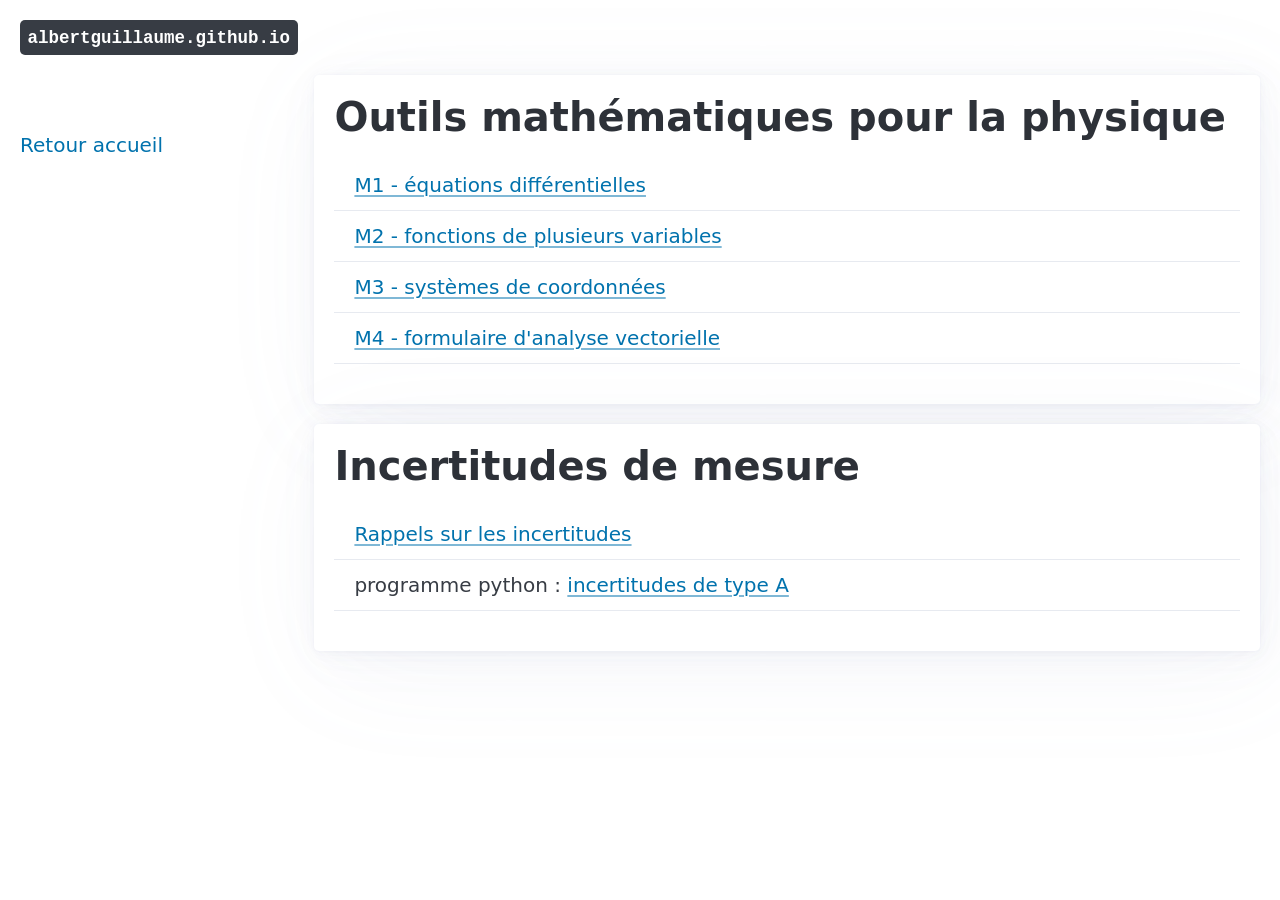
==== caisse.html @ b5825afc "grosse update" ====
<!DOCTYPE html>
<html lang="fr">

<head>

    <meta charset="utf-8" />
    <meta name="viewport" content="width=device-width, initial-scale=1" />
    <meta name="color-scheme" content="light dark" />
    <title>Outils divers</title>

    <meta name="description" content="Outils mathématiques" />

    <!-- Pico.css -->
    <link rel="stylesheet" href="pico/pico.css" />

</head>

<!-- ==================== BODY ====================-->
<body>

<!-- ==================== HEADER ====================-->
<header class = "container-fluid stickyheader">

<kbd>
<a class="lienRetourAccueil" href = "index.html">albertguillaume.github.io</a>
</kbd>

</header>
<!-- ==================== fin HEADER ====================-->


<!-- ==================== NAV ====================-->
<div class="container-fluid sidenav">

<aside>
  <nav>

  <ul>
  <li><a href = "index.html">Retour accueil</a></li>
  </ul>

  </nav>
</aside>
</div>

<!-- ==================== MAIN CONTENT ================-->
<div class="container-fluid main">

<!-- ---------------- -->
<article>
<h1>Outils mathématiques pour la physique</h1>

<table>
  <colgroup>
    <col span="1" style="width: 100%;">
  </colgroup>
  <tbody>

    <tr><td><a href="maths/M1_equations_differentielles.pdf">M1 - équations différentielles</a></td></tr>
    <tr><td><a href="maths/M2_fonction_de_plusieurs_variables.pdf">M2 - fonctions de plusieurs variables</a></td></tr>
    <tr><td><a href="maths/M3_systemes_de_coordonnees.pdf">M3 - systèmes de coordonnées</a></td></tr>
    <tr><td><a href="maths/M4_formulaire_analyse_vectorielle.pdf">M4 - formulaire d'analyse vectorielle</a></td></tr>

  </tbody>
</table>

</article>

<!-- ---------------- -->
<article>
<h1>Incertitudes de mesure</h1>

<table>
  <colgroup>
    <col span="1" style="width: 100%;">
  </colgroup>
  <tbody>

    <tr><td>
      <a href="incertitudes/CoursIncertitudes.pdf">Rappels sur les incertitudes</a>
    </td></tr>

    <tr><td> programme python :
      <a href="incertitudes/incertitudeTypeA.py">incertitudes de type A</a>
    </td></tr>

  </tbody>
</table>

</article>


</div>

<!-- ==================== fin BODY ====================-->
</body>

</html>
---- pico/pico.css ----
@charset "UTF-8";
/*!
 * Pico CSS ✨ v2.0.6 (https://picocss.com)
 * Copyright 2019-2024 - Licensed under MIT
 */



/**
 * Styles
 */
:root {
  --pico-font-family-emoji: "Apple Color Emoji", "Segoe UI Emoji", "Segoe UI Symbol", "Noto Color Emoji";
  --pico-font-family-sans-serif: system-ui, "Segoe UI", Roboto, Oxygen, Ubuntu, Cantarell, Helvetica, Arial, "Helvetica Neue", sans-serif, var(--pico-font-family-emoji);
  --pico-font-family-monospace: ui-monospace, SFMono-Regular, "SF Mono", Menlo, Consolas, "Liberation Mono", monospace, var(--pico-font-family-emoji);
  --pico-font-family: var(--pico-font-family-sans-serif);
  --pico-line-height: 1.5;
  --pico-font-weight: 400;
  --pico-font-size: 100%;
  --pico-text-underline-offset: 0.1rem;
  --pico-border-radius: 0.25rem;
  --pico-border-width: 0.0625rem;
  --pico-outline-width: 0.125rem;
  --pico-transition: 0.2s ease-in-out;
  --pico-spacing: 1rem;
  --pico-typography-spacing-vertical: 1rem;
  --pico-block-spacing-vertical: var(--pico-spacing);
  --pico-block-spacing-horizontal: var(--pico-spacing);
  --pico-grid-column-gap: var(--pico-spacing);
  --pico-grid-row-gap: var(--pico-spacing);
  --pico-form-element-spacing-vertical: 0.75rem;
  --pico-form-element-spacing-horizontal: 1rem;
  --pico-group-box-shadow: 0 0 0 rgba(0, 0, 0, 0);
  --pico-group-box-shadow-focus-with-button: 0 0 0 var(--pico-outline-width) var(--pico-primary-focus);
  --pico-group-box-shadow-focus-with-input: 0 0 0 0.0625rem var(--pico-form-element-border-color);
  --pico-modal-overlay-backdrop-filter: blur(0.375rem);
  --pico-nav-element-spacing-vertical: 1rem;
  --pico-nav-element-spacing-horizontal: 0.5rem;
  --pico-nav-link-spacing-vertical: 0.5rem;
  --pico-nav-link-spacing-horizontal: 0.5rem;
  --pico-nav-breadcrumb-divider: ">";
  --pico-icon-checkbox: url("data:image/svg+xml,%3Csvg xmlns='http://www.w3.org/2000/svg' width='24' height='24' viewBox='0 0 24 24' fill='none' stroke='rgb(255, 255, 255)' stroke-width='4' stroke-linecap='round' stroke-linejoin='round'%3E%3Cpolyline points='20 6 9 17 4 12'%3E%3C/polyline%3E%3C/svg%3E");
  --pico-icon-minus: url("data:image/svg+xml,%3Csvg xmlns='http://www.w3.org/2000/svg' width='24' height='24' viewBox='0 0 24 24' fill='none' stroke='rgb(255, 255, 255)' stroke-width='4' stroke-linecap='round' stroke-linejoin='round'%3E%3Cline x1='5' y1='12' x2='19' y2='12'%3E%3C/line%3E%3C/svg%3E");
  --pico-icon-chevron: url("data:image/svg+xml,%3Csvg xmlns='http://www.w3.org/2000/svg' width='24' height='24' viewBox='0 0 24 24' fill='none' stroke='rgb(136, 145, 164)' stroke-width='2' stroke-linecap='round' stroke-linejoin='round'%3E%3Cpolyline points='6 9 12 15 18 9'%3E%3C/polyline%3E%3C/svg%3E");
  --pico-icon-date: url("data:image/svg+xml,%3Csvg xmlns='http://www.w3.org/2000/svg' width='24' height='24' viewBox='0 0 24 24' fill='none' stroke='rgb(136, 145, 164)' stroke-width='2' stroke-linecap='round' stroke-linejoin='round'%3E%3Crect x='3' y='4' width='18' height='18' rx='2' ry='2'%3E%3C/rect%3E%3Cline x1='16' y1='2' x2='16' y2='6'%3E%3C/line%3E%3Cline x1='8' y1='2' x2='8' y2='6'%3E%3C/line%3E%3Cline x1='3' y1='10' x2='21' y2='10'%3E%3C/line%3E%3C/svg%3E");
  --pico-icon-time: url("data:image/svg+xml,%3Csvg xmlns='http://www.w3.org/2000/svg' width='24' height='24' viewBox='0 0 24 24' fill='none' stroke='rgb(136, 145, 164)' stroke-width='2' stroke-linecap='round' stroke-linejoin='round'%3E%3Ccircle cx='12' cy='12' r='10'%3E%3C/circle%3E%3Cpolyline points='12 6 12 12 16 14'%3E%3C/polyline%3E%3C/svg%3E");
  --pico-icon-search: url("data:image/svg+xml,%3Csvg xmlns='http://www.w3.org/2000/svg' width='24' height='24' viewBox='0 0 24 24' fill='none' stroke='rgb(136, 145, 164)' stroke-width='1.5' stroke-linecap='round' stroke-linejoin='round'%3E%3Ccircle cx='11' cy='11' r='8'%3E%3C/circle%3E%3Cline x1='21' y1='21' x2='16.65' y2='16.65'%3E%3C/line%3E%3C/svg%3E");
  --pico-icon-close: url("data:image/svg+xml,%3Csvg xmlns='http://www.w3.org/2000/svg' width='24' height='24' viewBox='0 0 24 24' fill='none' stroke='rgb(136, 145, 164)' stroke-width='3' stroke-linecap='round' stroke-linejoin='round'%3E%3Cline x1='18' y1='6' x2='6' y2='18'%3E%3C/line%3E%3Cline x1='6' y1='6' x2='18' y2='18'%3E%3C/line%3E%3C/svg%3E");
  --pico-icon-loading: url("data:image/svg+xml,%3Csvg fill='none' height='24' width='24' viewBox='0 0 24 24' xmlns='http://www.w3.org/2000/svg' %3E%3Cstyle%3E g %7B animation: rotate 2s linear infinite; transform-origin: center center; %7D circle %7B stroke-dasharray: 75,100; stroke-dashoffset: -5; animation: dash 1.5s ease-in-out infinite; stroke-linecap: round; %7D @keyframes rotate %7B 0%25 %7B transform: rotate(0deg); %7D 100%25 %7B transform: rotate(360deg); %7D %7D @keyframes dash %7B 0%25 %7B stroke-dasharray: 1,100; stroke-dashoffset: 0; %7D 50%25 %7B stroke-dasharray: 44.5,100; stroke-dashoffset: -17.5; %7D 100%25 %7B stroke-dasharray: 44.5,100; stroke-dashoffset: -62; %7D %7D %3C/style%3E%3Cg%3E%3Ccircle cx='12' cy='12' r='10' fill='none' stroke='rgb(136, 145, 164)' stroke-width='4' /%3E%3C/g%3E%3C/svg%3E");
}
@media (min-width: 576px) {
  :root {
    --pico-font-size: 106.25%;
  }
}
@media (min-width: 768px) {
  :root {
    --pico-font-size: 112.5%;
  }
}
@media (min-width: 1024px) {
  :root {
    --pico-font-size: 118.75%;
  }
}
@media (min-width: 1280px) {
  :root {
    --pico-font-size: 125%;
  }
}
@media (min-width: 1536px) {
  :root {
    --pico-font-size: 131.25%;
  }
}

a {
  --pico-text-decoration: underline;
}
a.secondary, a.contrast {
  --pico-text-decoration: underline;
}

small {
  --pico-font-size: 0.875em;
}

h1,
h2,
h3,
h4,
h5,
h6 {
  --pico-font-weight: 700;
}

h1 {
  --pico-font-size: 2rem;
  --pico-line-height: 1.125;
  --pico-typography-spacing-top: 3rem;
}

h2 {
  --pico-font-size: 1.75rem;
  --pico-line-height: 1.15;
  --pico-typography-spacing-top: 2.625rem;
}

h3 {
  --pico-font-size: 1.5rem;
  --pico-line-height: 1.175;
  --pico-typography-spacing-top: 2.25rem;
}

h4 {
  --pico-font-size: 1.25rem;
  --pico-line-height: 1.2;
  --pico-typography-spacing-top: 1.874rem;
}

h5 {
  --pico-font-size: 1.125rem;
  --pico-line-height: 1.225;
  --pico-typography-spacing-top: 1.6875rem;
}

h6 {
  --pico-font-size: 1rem;
  --pico-line-height: 1.25;
  --pico-typography-spacing-top: 1.5rem;
}

thead th,
thead td,
tfoot th,
tfoot td {
  --pico-font-weight: 600;
  --pico-border-width: 0.1875rem;
}

pre,
code,
kbd,
samp {
  --pico-font-family: var(--pico-font-family-monospace);
}

kbd {
  --pico-font-weight: bolder;
}

input:not([type=submit],
[type=button],
[type=reset],
[type=checkbox],
[type=radio],
[type=file]),
:where(select, textarea) {
  --pico-outline-width: 0.0625rem;
}

[type=search] {
  --pico-border-radius: 5rem;
}

[type=checkbox],
[type=radio] {
  --pico-border-width: 0.125rem;
}

[type=checkbox][role=switch] {
  --pico-border-width: 0.1875rem;
}

details.dropdown summary:not([role=button]) {
  --pico-outline-width: 0.0625rem;
}

nav details.dropdown summary:focus-visible {
  --pico-outline-width: 0.125rem;
}

[role=search] {
  --pico-border-radius: 5rem;
}

[role=search]:has(button.secondary:focus,
[type=submit].secondary:focus,
[type=button].secondary:focus,
[role=button].secondary:focus),
[role=group]:has(button.secondary:focus,
[type=submit].secondary:focus,
[type=button].secondary:focus,
[role=button].secondary:focus) {
  --pico-group-box-shadow-focus-with-button: 0 0 0 var(--pico-outline-width) var(--pico-secondary-focus);
}
[role=search]:has(button.contrast:focus,
[type=submit].contrast:focus,
[type=button].contrast:focus,
[role=button].contrast:focus),
[role=group]:has(button.contrast:focus,
[type=submit].contrast:focus,
[type=button].contrast:focus,
[role=button].contrast:focus) {
  --pico-group-box-shadow-focus-with-button: 0 0 0 var(--pico-outline-width) var(--pico-contrast-focus);
}
[role=search] button,
[role=search] [type=submit],
[role=search] [type=button],
[role=search] [role=button],
[role=group] button,
[role=group] [type=submit],
[role=group] [type=button],
[role=group] [role=button] {
  --pico-form-element-spacing-horizontal: 2rem;
}

details summary[role=button]:not(.outline)::after {
  filter: brightness(0) invert(1);
}

[aria-busy=true]:not(input, select, textarea):is(button, [type=submit], [type=button], [type=reset], [role=button]):not(.outline)::before {
  filter: brightness(0) invert(1);
}

/**
 * Color schemes
 */
[data-theme=light],
:root:not([data-theme=dark]) {
  --pico-background-color: #fff;
  --pico-color: #373c44;
  --pico-text-selection-color: rgba(2, 154, 232, 0.25);
  --pico-muted-color: #646b79;
  --pico-muted-border-color: #e7eaf0;
  --pico-primary: #0172ad;
  --pico-primary-background: #0172ad;
  --pico-primary-border: var(--pico-primary-background);
  --pico-primary-underline: rgba(1, 114, 173, 0.5);
  --pico-primary-hover: #015887;
  --pico-primary-hover-background: #02659a;
  --pico-primary-hover-border: var(--pico-primary-hover-background);
  --pico-primary-hover-underline: var(--pico-primary-hover);
  --pico-primary-focus: rgba(2, 154, 232, 0.5);
  --pico-primary-inverse: #fff;
  --pico-secondary: #5d6b89;
  --pico-secondary-background: #525f7a;
  --pico-secondary-border: var(--pico-secondary-background);
  --pico-secondary-underline: rgba(93, 107, 137, 0.5);
  --pico-secondary-hover: #48536b;
  --pico-secondary-hover-background: #48536b;
  --pico-secondary-hover-border: var(--pico-secondary-hover-background);
  --pico-secondary-hover-underline: var(--pico-secondary-hover);
  --pico-secondary-focus: rgba(93, 107, 137, 0.25);
  --pico-secondary-inverse: #fff;
  --pico-contrast: #181c25;
  --pico-contrast-background: #181c25;
  --pico-contrast-border: var(--pico-contrast-background);
  --pico-contrast-underline: rgba(24, 28, 37, 0.5);
  --pico-contrast-hover: #000;
  --pico-contrast-hover-background: #000;
  --pico-contrast-hover-border: var(--pico-contrast-hover-background);
  --pico-contrast-hover-underline: var(--pico-secondary-hover);
  --pico-contrast-focus: rgba(93, 107, 137, 0.25);
  --pico-contrast-inverse: #fff;
  --pico-box-shadow: 0.0145rem 0.029rem 0.174rem rgba(129, 145, 181, 0.01698), 0.0335rem 0.067rem 0.402rem rgba(129, 145, 181, 0.024), 0.0625rem 0.125rem 0.75rem rgba(129, 145, 181, 0.03), 0.1125rem 0.225rem 1.35rem rgba(129, 145, 181, 0.036), 0.2085rem 0.417rem 2.502rem rgba(129, 145, 181, 0.04302), 0.5rem 1rem 6rem rgba(129, 145, 181, 0.06), 0 0 0 0.0625rem rgba(129, 145, 181, 0.015);
  --pico-h1-color: #2d3138;
  --pico-h2-color: #373c44;
  --pico-h3-color: #424751;
  --pico-h4-color: #4d535e;
  --pico-h5-color: #5c6370;
  --pico-h6-color: #646b79;
  --pico-mark-background-color: #fde7c0;
  --pico-mark-color: #0f1114;
  --pico-ins-color: #1d6a54;
  --pico-del-color: #883935;
  --pico-blockquote-border-color: var(--pico-muted-border-color);
  --pico-blockquote-footer-color: var(--pico-muted-color);
  --pico-button-box-shadow: 0 0 0 rgba(0, 0, 0, 0);
  --pico-button-hover-box-shadow: 0 0 0 rgba(0, 0, 0, 0);
  --pico-table-border-color: var(--pico-muted-border-color);
  --pico-table-row-stripped-background-color: rgba(111, 120, 135, 0.0375);
  --pico-code-background-color: #f3f5f7;
  --pico-code-color: #646b79;
  --pico-code-kbd-background-color: var(--pico-color);
  --pico-code-kbd-color: var(--pico-background-color);
  --pico-form-element-background-color: #fbfcfc;
  --pico-form-element-selected-background-color: #dfe3eb;
  --pico-form-element-border-color: #cfd5e2;
  --pico-form-element-color: #23262c;
  --pico-form-element-placeholder-color: var(--pico-muted-color);
  --pico-form-element-active-background-color: #fff;
  --pico-form-element-active-border-color: var(--pico-primary-border);
  --pico-form-element-focus-color: var(--pico-primary-border);
  --pico-form-element-disabled-opacity: 0.5;
  --pico-form-element-invalid-border-color: #b86a6b;
  --pico-form-element-invalid-active-border-color: #c84f48;
  --pico-form-element-invalid-focus-color: var(--pico-form-element-invalid-active-border-color);
  --pico-form-element-valid-border-color: #4c9b8a;
  --pico-form-element-valid-active-border-color: #279977;
  --pico-form-element-valid-focus-color: var(--pico-form-element-valid-active-border-color);
  --pico-switch-background-color: #bfc7d9;
  --pico-switch-checked-background-color: var(--pico-primary-background);
  --pico-switch-color: #fff;
  --pico-switch-thumb-box-shadow: 0 0 0 rgba(0, 0, 0, 0);
  --pico-range-border-color: #dfe3eb;
  --pico-range-active-border-color: #bfc7d9;
  --pico-range-thumb-border-color: var(--pico-background-color);
  --pico-range-thumb-color: var(--pico-secondary-background);
  --pico-range-thumb-active-color: var(--pico-primary-background);
  --pico-accordion-border-color: var(--pico-muted-border-color);
  --pico-accordion-active-summary-color: var(--pico-primary-hover);
  --pico-accordion-close-summary-color: var(--pico-color);
  --pico-accordion-open-summary-color: var(--pico-muted-color);
  --pico-card-background-color: var(--pico-background-color);
  --pico-card-border-color: var(--pico-muted-border-color);
  --pico-card-box-shadow: var(--pico-box-shadow);
  --pico-card-sectioning-background-color: #fbfcfc;
  --pico-dropdown-background-color: #fff;
  --pico-dropdown-border-color: #eff1f4;
  --pico-dropdown-box-shadow: var(--pico-box-shadow);
  --pico-dropdown-color: var(--pico-color);
  --pico-dropdown-hover-background-color: #eff1f4;
  --pico-loading-spinner-opacity: 0.5;
  --pico-modal-overlay-background-color: rgba(232, 234, 237, 0.75);
  --pico-progress-background-color: #dfe3eb;
  --pico-progress-color: var(--pico-primary-background);
  --pico-tooltip-background-color: var(--pico-contrast-background);
  --pico-tooltip-color: var(--pico-contrast-inverse);
  --pico-icon-valid: url("data:image/svg+xml,%3Csvg xmlns='http://www.w3.org/2000/svg' width='24' height='24' viewBox='0 0 24 24' fill='none' stroke='rgb(76, 155, 138)' stroke-width='2' stroke-linecap='round' stroke-linejoin='round'%3E%3Cpolyline points='20 6 9 17 4 12'%3E%3C/polyline%3E%3C/svg%3E");
  --pico-icon-invalid: url("data:image/svg+xml,%3Csvg xmlns='http://www.w3.org/2000/svg' width='24' height='24' viewBox='0 0 24 24' fill='none' stroke='rgb(200, 79, 72)' stroke-width='2' stroke-linecap='round' stroke-linejoin='round'%3E%3Ccircle cx='12' cy='12' r='10'%3E%3C/circle%3E%3Cline x1='12' y1='8' x2='12' y2='12'%3E%3C/line%3E%3Cline x1='12' y1='16' x2='12.01' y2='16'%3E%3C/line%3E%3C/svg%3E");
  color-scheme: light;
}
[data-theme=light] input:is([type=submit],
[type=button],
[type=reset],
[type=checkbox],
[type=radio],
[type=file]),
:root:not([data-theme=dark]) input:is([type=submit],
[type=button],
[type=reset],
[type=checkbox],
[type=radio],
[type=file]) {
  --pico-form-element-focus-color: var(--pico-primary-focus);
}

@media only screen and (prefers-color-scheme: dark) {
  :root:not([data-theme]) {
    --pico-background-color: #13171f;
    --pico-color: #c2c7d0;
    --pico-text-selection-color: rgba(1, 170, 255, 0.1875);
    --pico-muted-color: #7b8495;
    --pico-muted-border-color: #202632;
    --pico-primary: #01aaff;
    --pico-primary-background: #0172ad;
    --pico-primary-border: var(--pico-primary-background);
    --pico-primary-underline: rgba(1, 170, 255, 0.5);
    --pico-primary-hover: #79c0ff;
    --pico-primary-hover-background: #017fc0;
    --pico-primary-hover-border: var(--pico-primary-hover-background);
    --pico-primary-hover-underline: var(--pico-primary-hover);
    --pico-primary-focus: rgba(1, 170, 255, 0.375);
    --pico-primary-inverse: #fff;
    --pico-secondary: #969eaf;
    --pico-secondary-background: #525f7a;
    --pico-secondary-border: var(--pico-secondary-background);
    --pico-secondary-underline: rgba(150, 158, 175, 0.5);
    --pico-secondary-hover: #b3b9c5;
    --pico-secondary-hover-background: #5d6b89;
    --pico-secondary-hover-border: var(--pico-secondary-hover-background);
    --pico-secondary-hover-underline: var(--pico-secondary-hover);
    --pico-secondary-focus: rgba(144, 158, 190, 0.25);
    --pico-secondary-inverse: #fff;
    --pico-contrast: #dfe3eb;
    --pico-contrast-background: #eff1f4;
    --pico-contrast-border: var(--pico-contrast-background);
    --pico-contrast-underline: rgba(223, 227, 235, 0.5);
    --pico-contrast-hover: #fff;
    --pico-contrast-hover-background: #fff;
    --pico-contrast-hover-border: var(--pico-contrast-hover-background);
    --pico-contrast-hover-underline: var(--pico-contrast-hover);
    --pico-contrast-focus: rgba(207, 213, 226, 0.25);
    --pico-contrast-inverse: #000;
    --pico-box-shadow: 0.0145rem 0.029rem 0.174rem rgba(7, 9, 12, 0.01698), 0.0335rem 0.067rem 0.402rem rgba(7, 9, 12, 0.024), 0.0625rem 0.125rem 0.75rem rgba(7, 9, 12, 0.03), 0.1125rem 0.225rem 1.35rem rgba(7, 9, 12, 0.036), 0.2085rem 0.417rem 2.502rem rgba(7, 9, 12, 0.04302), 0.5rem 1rem 6rem rgba(7, 9, 12, 0.06), 0 0 0 0.0625rem rgba(7, 9, 12, 0.015);
    --pico-h1-color: #f0f1f3;
    --pico-h2-color: #e0e3e7;
    --pico-h3-color: #c2c7d0;
    --pico-h4-color: #b3b9c5;
    --pico-h5-color: #a4acba;
    --pico-h6-color: #8891a4;
    --pico-mark-background-color: #014063;
    --pico-mark-color: #fff;
    --pico-ins-color: #62af9a;
    --pico-del-color: #ce7e7b;
    --pico-blockquote-border-color: var(--pico-muted-border-color);
    --pico-blockquote-footer-color: var(--pico-muted-color);
    --pico-button-box-shadow: 0 0 0 rgba(0, 0, 0, 0);
    --pico-button-hover-box-shadow: 0 0 0 rgba(0, 0, 0, 0);
    --pico-table-border-color: var(--pico-muted-border-color);
    --pico-table-row-stripped-background-color: rgba(111, 120, 135, 0.0375);
    --pico-code-background-color: #1a1f28;
    --pico-code-color: #8891a4;
    --pico-code-kbd-background-color: var(--pico-color);
    --pico-code-kbd-color: var(--pico-background-color);
    --pico-form-element-background-color: #1c212c;
    --pico-form-element-selected-background-color: #2a3140;
    --pico-form-element-border-color: #2a3140;
    --pico-form-element-color: #e0e3e7;
    --pico-form-element-placeholder-color: #8891a4;
    --pico-form-element-active-background-color: #1a1f28;
    --pico-form-element-active-border-color: var(--pico-primary-border);
    --pico-form-element-focus-color: var(--pico-primary-border);
    --pico-form-element-disabled-opacity: 0.5;
    --pico-form-element-invalid-border-color: #964a50;
    --pico-form-element-invalid-active-border-color: #b7403b;
    --pico-form-element-invalid-focus-color: var(--pico-form-element-invalid-active-border-color);
    --pico-form-element-valid-border-color: #2a7b6f;
    --pico-form-element-valid-active-border-color: #16896a;
    --pico-form-element-valid-focus-color: var(--pico-form-element-valid-active-border-color);
    --pico-switch-background-color: #333c4e;
    --pico-switch-checked-background-color: var(--pico-primary-background);
    --pico-switch-color: #fff;
    --pico-switch-thumb-box-shadow: 0 0 0 rgba(0, 0, 0, 0);
    --pico-range-border-color: #202632;
    --pico-range-active-border-color: #2a3140;
    --pico-range-thumb-border-color: var(--pico-background-color);
    --pico-range-thumb-color: var(--pico-secondary-background);
    --pico-range-thumb-active-color: var(--pico-primary-background);
    --pico-accordion-border-color: var(--pico-muted-border-color);
    --pico-accordion-active-summary-color: var(--pico-primary-hover);
    --pico-accordion-close-summary-color: var(--pico-color);
    --pico-accordion-open-summary-color: var(--pico-muted-color);
    --pico-card-background-color: #181c25;
    --pico-card-border-color: var(--pico-card-background-color);
    --pico-card-box-shadow: var(--pico-box-shadow);
    --pico-card-sectioning-background-color: #1a1f28;
    --pico-dropdown-background-color: #181c25;
    --pico-dropdown-border-color: #202632;
    --pico-dropdown-box-shadow: var(--pico-box-shadow);
    --pico-dropdown-color: var(--pico-color);
    --pico-dropdown-hover-background-color: #202632;
    --pico-loading-spinner-opacity: 0.5;
    --pico-modal-overlay-background-color: rgba(8, 9, 10, 0.75);
    --pico-progress-background-color: #202632;
    --pico-progress-color: var(--pico-primary-background);
    --pico-tooltip-background-color: var(--pico-contrast-background);
    --pico-tooltip-color: var(--pico-contrast-inverse);
    --pico-icon-valid: url("data:image/svg+xml,%3Csvg xmlns='http://www.w3.org/2000/svg' width='24' height='24' viewBox='0 0 24 24' fill='none' stroke='rgb(42, 123, 111)' stroke-width='2' stroke-linecap='round' stroke-linejoin='round'%3E%3Cpolyline points='20 6 9 17 4 12'%3E%3C/polyline%3E%3C/svg%3E");
    --pico-icon-invalid: url("data:image/svg+xml,%3Csvg xmlns='http://www.w3.org/2000/svg' width='24' height='24' viewBox='0 0 24 24' fill='none' stroke='rgb(150, 74, 80)' stroke-width='2' stroke-linecap='round' stroke-linejoin='round'%3E%3Ccircle cx='12' cy='12' r='10'%3E%3C/circle%3E%3Cline x1='12' y1='8' x2='12' y2='12'%3E%3C/line%3E%3Cline x1='12' y1='16' x2='12.01' y2='16'%3E%3C/line%3E%3C/svg%3E");
    color-scheme: dark;
  }
  :root:not([data-theme]) input:is([type=submit],
  [type=button],
  [type=reset],
  [type=checkbox],
  [type=radio],
  [type=file]) {
    --pico-form-element-focus-color: var(--pico-primary-focus);
  }
  :root:not([data-theme]) details summary[role=button].contrast:not(.outline)::after {
    filter: brightness(0);
  }
  :root:not([data-theme]) [aria-busy=true]:not(input, select, textarea).contrast:is(button,
  [type=submit],
  [type=button],
  [type=reset],
  [role=button]):not(.outline)::before {
    filter: brightness(0);
  }
}
[data-theme=dark] {
  --pico-background-color: #13171f;
  --pico-color: #c2c7d0;
  --pico-text-selection-color: rgba(1, 170, 255, 0.1875);
  --pico-muted-color: #7b8495;
  --pico-muted-border-color: #202632;
  --pico-primary: #01aaff;
  --pico-primary-background: #0172ad;
  --pico-primary-border: var(--pico-primary-background);
  --pico-primary-underline: rgba(1, 170, 255, 0.5);
  --pico-primary-hover: #79c0ff;
  --pico-primary-hover-background: #017fc0;
  --pico-primary-hover-border: var(--pico-primary-hover-background);
  --pico-primary-hover-underline: var(--pico-primary-hover);
  --pico-primary-focus: rgba(1, 170, 255, 0.375);
  --pico-primary-inverse: #fff;
  --pico-secondary: #969eaf;
  --pico-secondary-background: #525f7a;
  --pico-secondary-border: var(--pico-secondary-background);
  --pico-secondary-underline: rgba(150, 158, 175, 0.5);
  --pico-secondary-hover: #b3b9c5;
  --pico-secondary-hover-background: #5d6b89;
  --pico-secondary-hover-border: var(--pico-secondary-hover-background);
  --pico-secondary-hover-underline: var(--pico-secondary-hover);
  --pico-secondary-focus: rgba(144, 158, 190, 0.25);
  --pico-secondary-inverse: #fff;
  --pico-contrast: #dfe3eb;
  --pico-contrast-background: #eff1f4;
  --pico-contrast-border: var(--pico-contrast-background);
  --pico-contrast-underline: rgba(223, 227, 235, 0.5);
  --pico-contrast-hover: #fff;
  --pico-contrast-hover-background: #fff;
  --pico-contrast-hover-border: var(--pico-contrast-hover-background);
  --pico-contrast-hover-underline: var(--pico-contrast-hover);
  --pico-contrast-focus: rgba(207, 213, 226, 0.25);
  --pico-contrast-inverse: #000;
  --pico-box-shadow: 0.0145rem 0.029rem 0.174rem rgba(7, 9, 12, 0.01698), 0.0335rem 0.067rem 0.402rem rgba(7, 9, 12, 0.024), 0.0625rem 0.125rem 0.75rem rgba(7, 9, 12, 0.03), 0.1125rem 0.225rem 1.35rem rgba(7, 9, 12, 0.036), 0.2085rem 0.417rem 2.502rem rgba(7, 9, 12, 0.04302), 0.5rem 1rem 6rem rgba(7, 9, 12, 0.06), 0 0 0 0.0625rem rgba(7, 9, 12, 0.015);
  --pico-h1-color: #f0f1f3;
  --pico-h2-color: #e0e3e7;
  --pico-h3-color: #c2c7d0;
  --pico-h4-color: #b3b9c5;
  --pico-h5-color: #a4acba;
  --pico-h6-color: #8891a4;
  --pico-mark-background-color: #014063;
  --pico-mark-color: #fff;
  --pico-ins-color: #62af9a;
  --pico-del-color: #ce7e7b;
  --pico-blockquote-border-color: var(--pico-muted-border-color);
  --pico-blockquote-footer-color: var(--pico-muted-color);
  --pico-button-box-shadow: 0 0 0 rgba(0, 0, 0, 0);
  --pico-button-hover-box-shadow: 0 0 0 rgba(0, 0, 0, 0);
  --pico-table-border-color: var(--pico-muted-border-color);
  --pico-table-row-stripped-background-color: rgba(111, 120, 135, 0.0375);
  --pico-code-background-color: #1a1f28;
  --pico-code-color: #8891a4;
  --pico-code-kbd-background-color: var(--pico-color);
  --pico-code-kbd-color: var(--pico-background-color);
  --pico-form-element-background-color: #1c212c;
  --pico-form-element-selected-background-color: #2a3140;
  --pico-form-element-border-color: #2a3140;
  --pico-form-element-color: #e0e3e7;
  --pico-form-element-placeholder-color: #8891a4;
  --pico-form-element-active-background-color: #1a1f28;
  --pico-form-element-active-border-color: var(--pico-primary-border);
  --pico-form-element-focus-color: var(--pico-primary-border);
  --pico-form-element-disabled-opacity: 0.5;
  --pico-form-element-invalid-border-color: #964a50;
  --pico-form-element-invalid-active-border-color: #b7403b;
  --pico-form-element-invalid-focus-color: var(--pico-form-element-invalid-active-border-color);
  --pico-form-element-valid-border-color: #2a7b6f;
  --pico-form-element-valid-active-border-color: #16896a;
  --pico-form-element-valid-focus-color: var(--pico-form-element-valid-active-border-color);
  --pico-switch-background-color: #333c4e;
  --pico-switch-checked-background-color: var(--pico-primary-background);
  --pico-switch-color: #fff;
  --pico-switch-thumb-box-shadow: 0 0 0 rgba(0, 0, 0, 0);
  --pico-range-border-color: #202632;
  --pico-range-active-border-color: #2a3140;
  --pico-range-thumb-border-color: var(--pico-background-color);
  --pico-range-thumb-color: var(--pico-secondary-background);
  --pico-range-thumb-active-color: var(--pico-primary-background);
  --pico-accordion-border-color: var(--pico-muted-border-color);
  --pico-accordion-active-summary-color: var(--pico-primary-hover);
  --pico-accordion-close-summary-color: var(--pico-color);
  --pico-accordion-open-summary-color: var(--pico-muted-color);
  --pico-card-background-color: #181c25;
  --pico-card-border-color: var(--pico-card-background-color);
  --pico-card-box-shadow: var(--pico-box-shadow);
  --pico-card-sectioning-background-color: #1a1f28;
  --pico-dropdown-background-color: #181c25;
  --pico-dropdown-border-color: #202632;
  --pico-dropdown-box-shadow: var(--pico-box-shadow);
  --pico-dropdown-color: var(--pico-color);
  --pico-dropdown-hover-background-color: #202632;
  --pico-loading-spinner-opacity: 0.5;
  --pico-modal-overlay-background-color: rgba(8, 9, 10, 0.75);
  --pico-progress-background-color: #202632;
  --pico-progress-color: var(--pico-primary-background);
  --pico-tooltip-background-color: var(--pico-contrast-background);
  --pico-tooltip-color: var(--pico-contrast-inverse);
  --pico-icon-valid: url("data:image/svg+xml,%3Csvg xmlns='http://www.w3.org/2000/svg' width='24' height='24' viewBox='0 0 24 24' fill='none' stroke='rgb(42, 123, 111)' stroke-width='2' stroke-linecap='round' stroke-linejoin='round'%3E%3Cpolyline points='20 6 9 17 4 12'%3E%3C/polyline%3E%3C/svg%3E");
  --pico-icon-invalid: url("data:image/svg+xml,%3Csvg xmlns='http://www.w3.org/2000/svg' width='24' height='24' viewBox='0 0 24 24' fill='none' stroke='rgb(150, 74, 80)' stroke-width='2' stroke-linecap='round' stroke-linejoin='round'%3E%3Ccircle cx='12' cy='12' r='10'%3E%3C/circle%3E%3Cline x1='12' y1='8' x2='12' y2='12'%3E%3C/line%3E%3Cline x1='12' y1='16' x2='12.01' y2='16'%3E%3C/line%3E%3C/svg%3E");
  color-scheme: dark;
}
[data-theme=dark] input:is([type=submit],
[type=button],
[type=reset],
[type=checkbox],
[type=radio],
[type=file]) {
  --pico-form-element-focus-color: var(--pico-primary-focus);
}
[data-theme=dark] details summary[role=button].contrast:not(.outline)::after {
  filter: brightness(0);
}
[data-theme=dark] [aria-busy=true]:not(input, select, textarea).contrast:is(button,
[type=submit],
[type=button],
[type=reset],
[role=button]):not(.outline)::before {
  filter: brightness(0);
}

progress,
[type=checkbox],
[type=radio],
[type=range] {
  accent-color: var(--pico-primary);
}

/**
 * Document
 * Content-box & Responsive typography
 */
*,
*::before,
*::after {
  box-sizing: border-box;
  background-repeat: no-repeat;
}

::before,
::after {
  text-decoration: inherit;
  vertical-align: inherit;
}

:where(:root) {
  -webkit-tap-highlight-color: transparent;
  -webkit-text-size-adjust: 100%;
  -moz-text-size-adjust: 100%;
  text-size-adjust: 100%;
  background-color: var(--pico-background-color);
  color: var(--pico-color);
  font-weight: var(--pico-font-weight);
  font-size: var(--pico-font-size);
  line-height: var(--pico-line-height);
  font-family: var(--pico-font-family);
  text-underline-offset: var(--pico-text-underline-offset);
  text-rendering: optimizeLegibility;
  overflow-wrap: break-word;
  -moz-tab-size: 4;
  -o-tab-size: 4;
  tab-size: 4;
}

/**
 * Landmarks
 */
body {
  width: 100%;
  margin: 0;
}

main {
  display: block;
}

body > header,
body > main,
body > footer {
  padding-block: var(--pico-block-spacing-vertical);
}

/**
 * Section
 */
section {
  margin-bottom: var(--pico-block-spacing-vertical);
}

/**
 * Container
 */
.container,
.container-fluid {
  width: 100%;
  margin-right: auto;
  margin-left: auto;
  padding-right: var(--pico-spacing);
  padding-left: var(--pico-spacing);
}

@media (min-width: 576px) {
  .container {
    max-width: 510px;
    padding-right: 0;
    padding-left: 0;
  }
}
@media (min-width: 768px) {
  .container {
    max-width: 700px;
  }
}
@media (min-width: 1024px) {
  .container {
    max-width: 950px;
  }
}
@media (min-width: 1280px) {
  .container {
    max-width: 1200px;
  }
}
@media (min-width: 1536px) {
  .container {
    max-width: 1450px;
  }
}

/**
 * Grid
 * Minimal grid system with auto-layout columns
 */
.grid {
  grid-column-gap: var(--pico-grid-column-gap);
  grid-row-gap: var(--pico-grid-row-gap);
  display: grid;
  grid-template-columns: 1fr;
}
@media (min-width: 768px) {
  .grid {
    grid-template-columns: repeat(auto-fit, minmax(0%, 1fr));
  }
}
.grid > * {
  min-width: 0;
}

/**
 * Overflow auto
 */
.overflow-auto {
  overflow: auto;
}

/**
 * Typography
 */
b,
strong {
  font-weight: bolder;
}

sub,
sup {
  position: relative;
  font-size: 0.75em;
  line-height: 0;
  vertical-align: baseline;
}

sub {
  bottom: -0.25em;
}

sup {
  top: -0.5em;
}

address,
blockquote,
dl,
ol,
p,
pre,
table,
ul {
  margin-top: 0;
  margin-bottom: var(--pico-typography-spacing-vertical);
  color: var(--pico-color);
  font-style: normal;
  font-weight: var(--pico-font-weight);
}

h1,
h2,
h3,
h4,
h5,
h6 {
  margin-top: 0;
  margin-bottom: var(--pico-typography-spacing-vertical);
  color: var(--pico-color);
  font-weight: var(--pico-font-weight);
  font-size: var(--pico-font-size);
  line-height: var(--pico-line-height);
  font-family: var(--pico-font-family);
}

h1 {
  --pico-color: var(--pico-h1-color);
}

h2 {
  --pico-color: var(--pico-h2-color);
}

h3 {
  --pico-color: var(--pico-h3-color);
}

h4 {
  --pico-color: var(--pico-h4-color);
}

h5 {
  --pico-color: var(--pico-h5-color);
}

h6 {
  --pico-color: var(--pico-h6-color);
}

:where(article, address, blockquote, dl, figure, form, ol, p, pre, table, ul) ~ :is(h1, h2, h3, h4, h5, h6) {
  margin-top: var(--pico-typography-spacing-top);
}

p {
  margin-bottom: var(--pico-typography-spacing-vertical);
}

hgroup {
  margin-bottom: var(--pico-typography-spacing-vertical);
}
hgroup > * {
  margin-top: 0;
  margin-bottom: 0;
}
hgroup > *:not(:first-child):last-child {
  --pico-color: var(--pico-muted-color);
  --pico-font-weight: unset;
  font-size: 1rem;
}

:where(ol, ul) li {
  margin-bottom: calc(var(--pico-typography-spacing-vertical) * 0.25);
}

:where(dl, ol, ul) :where(dl, ol, ul) {
  margin: 0;
  margin-top: calc(var(--pico-typography-spacing-vertical) * 0.25);
}

ul li {
  list-style: square;
}

mark {
  padding: 0.125rem 0.25rem;
  background-color: var(--pico-mark-background-color);
  color: var(--pico-mark-color);
  vertical-align: baseline;
}

blockquote {
  display: block;
  margin: var(--pico-typography-spacing-vertical) 0;
  padding: var(--pico-spacing);
  border-right: none;
  border-left: 0.25rem solid var(--pico-blockquote-border-color);
  border-inline-start: 0.25rem solid var(--pico-blockquote-border-color);
  border-inline-end: none;
}
blockquote footer {
  margin-top: calc(var(--pico-typography-spacing-vertical) * 0.5);
  color: var(--pico-blockquote-footer-color);
}

abbr[title] {
  border-bottom: 1px dotted;
  text-decoration: none;
  cursor: help;
}

ins {
  color: var(--pico-ins-color);
  text-decoration: none;
}

del {
  color: var(--pico-del-color);
}

::-moz-selection {
  background-color: var(--pico-text-selection-color);
}

::selection {
  background-color: var(--pico-text-selection-color);
}

/**
 * Link
 */
:where(a:not([role=button])),
[role=link] {
  --pico-color: var(--pico-primary);
  --pico-background-color: transparent;
  --pico-underline: var(--pico-primary-underline);
  outline: none;
  background-color: var(--pico-background-color);
  color: var(--pico-color);
  -webkit-text-decoration: var(--pico-text-decoration);
  text-decoration: var(--pico-text-decoration);
  text-decoration-color: var(--pico-underline);
  text-underline-offset: 0.125em;
  transition: background-color var(--pico-transition), color var(--pico-transition), box-shadow var(--pico-transition), -webkit-text-decoration var(--pico-transition);
  transition: background-color var(--pico-transition), color var(--pico-transition), text-decoration var(--pico-transition), box-shadow var(--pico-transition);
  transition: background-color var(--pico-transition), color var(--pico-transition), text-decoration var(--pico-transition), box-shadow var(--pico-transition), -webkit-text-decoration var(--pico-transition);
}
:where(a:not([role=button])):is([aria-current]:not([aria-current=false]), :hover, :active, :focus),
[role=link]:is([aria-current]:not([aria-current=false]), :hover, :active, :focus) {
  --pico-color: var(--pico-primary-hover);
  --pico-underline: var(--pico-primary-hover-underline);
  --pico-text-decoration: underline;
}
:where(a:not([role=button])):focus-visible,
[role=link]:focus-visible {
  box-shadow: 0 0 0 var(--pico-outline-width) var(--pico-primary-focus);
}
:where(a:not([role=button])).secondary,
[role=link].secondary {
  --pico-color: var(--pico-secondary);
  --pico-underline: var(--pico-secondary-underline);
}
:where(a:not([role=button])).secondary:is([aria-current]:not([aria-current=false]), :hover, :active, :focus),
[role=link].secondary:is([aria-current]:not([aria-current=false]), :hover, :active, :focus) {
  --pico-color: var(--pico-secondary-hover);
  --pico-underline: var(--pico-secondary-hover-underline);
}
:where(a:not([role=button])).contrast,
[role=link].contrast {
  --pico-color: var(--pico-contrast);
  --pico-underline: var(--pico-contrast-underline);
}
:where(a:not([role=button])).contrast:is([aria-current]:not([aria-current=false]), :hover, :active, :focus),
[role=link].contrast:is([aria-current]:not([aria-current=false]), :hover, :active, :focus) {
  --pico-color: var(--pico-contrast-hover);
  --pico-underline: var(--pico-contrast-hover-underline);
}

a[role=button] {
  display: inline-block;
}

/**
 * Button
 */
button {
  margin: 0;
  overflow: visible;
  font-family: inherit;
  text-transform: none;
}

button,
[type=submit],
[type=reset],
[type=button] {
  -webkit-appearance: button;
}

button,
[type=submit],
[type=reset],
[type=button],
[type=file]::file-selector-button,
[role=button] {
  --pico-background-color: var(--pico-primary-background);
  --pico-border-color: var(--pico-primary-border);
  --pico-color: var(--pico-primary-inverse);
  --pico-box-shadow: var(--pico-button-box-shadow, 0 0 0 rgba(0, 0, 0, 0));
  padding: var(--pico-form-element-spacing-vertical) var(--pico-form-element-spacing-horizontal);
  border: var(--pico-border-width) solid var(--pico-border-color);
  border-radius: var(--pico-border-radius);
  outline: none;
  background-color: var(--pico-background-color);
  box-shadow: var(--pico-box-shadow);
  color: var(--pico-color);
  font-weight: var(--pico-font-weight);
  font-size: 1rem;
  line-height: var(--pico-line-height);
  text-align: center;
  text-decoration: none;
  cursor: pointer;
  -webkit-user-select: none;
  -moz-user-select: none;
  user-select: none;
  transition: background-color var(--pico-transition), border-color var(--pico-transition), color var(--pico-transition), box-shadow var(--pico-transition);
}
button:is([aria-current]:not([aria-current=false])), button:is(:hover, :active, :focus),
[type=submit]:is([aria-current]:not([aria-current=false])),
[type=submit]:is(:hover, :active, :focus),
[type=reset]:is([aria-current]:not([aria-current=false])),
[type=reset]:is(:hover, :active, :focus),
[type=button]:is([aria-current]:not([aria-current=false])),
[type=button]:is(:hover, :active, :focus),
[type=file]::file-selector-button:is([aria-current]:not([aria-current=false])),
[type=file]::file-selector-button:is(:hover, :active, :focus),
[role=button]:is([aria-current]:not([aria-current=false])),
[role=button]:is(:hover, :active, :focus) {
  --pico-background-color: var(--pico-primary-hover-background);
  --pico-border-color: var(--pico-primary-hover-border);
  --pico-box-shadow: var(--pico-button-hover-box-shadow, 0 0 0 rgba(0, 0, 0, 0));
  --pico-color: var(--pico-primary-inverse);
}
button:focus, button:is([aria-current]:not([aria-current=false])):focus,
[type=submit]:focus,
[type=submit]:is([aria-current]:not([aria-current=false])):focus,
[type=reset]:focus,
[type=reset]:is([aria-current]:not([aria-current=false])):focus,
[type=button]:focus,
[type=button]:is([aria-current]:not([aria-current=false])):focus,
[type=file]::file-selector-button:focus,
[type=file]::file-selector-button:is([aria-current]:not([aria-current=false])):focus,
[role=button]:focus,
[role=button]:is([aria-current]:not([aria-current=false])):focus {
  --pico-box-shadow: var(--pico-button-hover-box-shadow, 0 0 0 rgba(0, 0, 0, 0)), 0 0 0 var(--pico-outline-width) var(--pico-primary-focus);
}

[type=submit],
[type=reset],
[type=button] {
  margin-bottom: var(--pico-spacing);
}

:is(button, [type=submit], [type=button], [role=button]).secondary,
[type=reset],
[type=file]::file-selector-button {
  --pico-background-color: var(--pico-secondary-background);
  --pico-border-color: var(--pico-secondary-border);
  --pico-color: var(--pico-secondary-inverse);
  cursor: pointer;
}
:is(button, [type=submit], [type=button], [role=button]).secondary:is([aria-current]:not([aria-current=false]), :hover, :active, :focus),
[type=reset]:is([aria-current]:not([aria-current=false]), :hover, :active, :focus),
[type=file]::file-selector-button:is([aria-current]:not([aria-current=false]), :hover, :active, :focus) {
  --pico-background-color: var(--pico-secondary-hover-background);
  --pico-border-color: var(--pico-secondary-hover-border);
  --pico-color: var(--pico-secondary-inverse);
}
:is(button, [type=submit], [type=button], [role=button]).secondary:focus, :is(button, [type=submit], [type=button], [role=button]).secondary:is([aria-current]:not([aria-current=false])):focus,
[type=reset]:focus,
[type=reset]:is([aria-current]:not([aria-current=false])):focus,
[type=file]::file-selector-button:focus,
[type=file]::file-selector-button:is([aria-current]:not([aria-current=false])):focus {
  --pico-box-shadow: var(--pico-button-hover-box-shadow, 0 0 0 rgba(0, 0, 0, 0)), 0 0 0 var(--pico-outline-width) var(--pico-secondary-focus);
}

:is(button, [type=submit], [type=button], [role=button]).contrast {
  --pico-background-color: var(--pico-contrast-background);
  --pico-border-color: var(--pico-contrast-border);
  --pico-color: var(--pico-contrast-inverse);
}
:is(button, [type=submit], [type=button], [role=button]).contrast:is([aria-current]:not([aria-current=false]), :hover, :active, :focus) {
  --pico-background-color: var(--pico-contrast-hover-background);
  --pico-border-color: var(--pico-contrast-hover-border);
  --pico-color: var(--pico-contrast-inverse);
}
:is(button, [type=submit], [type=button], [role=button]).contrast:focus, :is(button, [type=submit], [type=button], [role=button]).contrast:is([aria-current]:not([aria-current=false])):focus {
  --pico-box-shadow: var(--pico-button-hover-box-shadow, 0 0 0 rgba(0, 0, 0, 0)), 0 0 0 var(--pico-outline-width) var(--pico-contrast-focus);
}

:is(button, [type=submit], [type=button], [role=button]).outline,
[type=reset].outline {
  --pico-background-color: transparent;
  --pico-color: var(--pico-primary);
  --pico-border-color: var(--pico-primary);
}
:is(button, [type=submit], [type=button], [role=button]).outline:is([aria-current]:not([aria-current=false]), :hover, :active, :focus),
[type=reset].outline:is([aria-current]:not([aria-current=false]), :hover, :active, :focus) {
  --pico-background-color: transparent;
  --pico-color: var(--pico-primary-hover);
  --pico-border-color: var(--pico-primary-hover);
}

:is(button, [type=submit], [type=button], [role=button]).outline.secondary,
[type=reset].outline {
  --pico-color: var(--pico-secondary);
  --pico-border-color: var(--pico-secondary);
}
:is(button, [type=submit], [type=button], [role=button]).outline.secondary:is([aria-current]:not([aria-current=false]), :hover, :active, :focus),
[type=reset].outline:is([aria-current]:not([aria-current=false]), :hover, :active, :focus) {
  --pico-color: var(--pico-secondary-hover);
  --pico-border-color: var(--pico-secondary-hover);
}

:is(button, [type=submit], [type=button], [role=button]).outline.contrast {
  --pico-color: var(--pico-contrast);
  --pico-border-color: var(--pico-contrast);
}
:is(button, [type=submit], [type=button], [role=button]).outline.contrast:is([aria-current]:not([aria-current=false]), :hover, :active, :focus) {
  --pico-color: var(--pico-contrast-hover);
  --pico-border-color: var(--pico-contrast-hover);
}

:where(button, [type=submit], [type=reset], [type=button], [role=button])[disabled],
:where(fieldset[disabled]) :is(button, [type=submit], [type=button], [type=reset], [role=button]) {
  opacity: 0.5;
  pointer-events: none;
}

/**
 * Table
 */
:where(table) {
  width: 100%;
  border-collapse: collapse;
  border-spacing: 0;
  text-indent: 0;
}

th,
td {
  padding: calc(var(--pico-spacing) / 2) var(--pico-spacing);
  border-bottom: var(--pico-border-width) solid var(--pico-table-border-color);
  background-color: var(--pico-background-color);
  color: var(--pico-color);
  font-weight: var(--pico-font-weight);
  text-align: left;
  text-align: start;
}

tfoot th,
tfoot td {
  border-top: var(--pico-border-width) solid var(--pico-table-border-color);
  border-bottom: 0;
}

table.striped tbody tr:nth-child(odd) th,
table.striped tbody tr:nth-child(odd) td {
  background-color: var(--pico-table-row-stripped-background-color);
}

/**
 * Embedded content
 */
:where(audio, canvas, iframe, img, svg, video) {
  vertical-align: middle;
}

audio,
video {
  display: inline-block;
}

audio:not([controls]) {
  display: none;
  height: 0;
}

:where(iframe) {
  border-style: none;
}

img {
  max-width: 100%;
  height: auto;
  border-style: none;
}

:where(svg:not([fill])) {
  fill: currentColor;
}

svg:not(:root) {
  overflow: hidden;
}

/**
 * Code
 */
pre,
code,
kbd,
samp {
  font-size: 0.875em;
  font-family: var(--pico-font-family);
}

pre code {
  font-size: inherit;
  font-family: inherit;
}

pre {
  -ms-overflow-style: scrollbar;
  overflow: auto;
}

pre,
code,
kbd {
  border-radius: var(--pico-border-radius);
  background: var(--pico-code-background-color);
  color: var(--pico-code-color);
  font-weight: var(--pico-font-weight);
  line-height: initial;
}

code,
kbd {
  display: inline-block;
  padding: 0.375rem;
}

pre {
  display: block;
  margin-bottom: var(--pico-spacing);
  overflow-x: auto;
}
pre > code {
  display: block;
  padding: var(--pico-spacing);
  background: none;
  line-height: var(--pico-line-height);
}

kbd {
  background-color: var(--pico-code-kbd-background-color);
  color: var(--pico-code-kbd-color);
  vertical-align: baseline;
}

/**
 * Figure
 */
figure {
  display: block;
  margin: 0;
  padding: 0;
}
figure figcaption {
  padding: calc(var(--pico-spacing) * 0.5) 0;
  color: var(--pico-muted-color);
}

/**
 * Miscs
 */
hr {
  height: 0;
  margin: var(--pico-typography-spacing-vertical) 0;
  border: 0;
  border-top: 1px solid var(--pico-muted-border-color);
  color: inherit;
}

[hidden],
template {
  display: none !important;
}

canvas {
  display: inline-block;
}

/**
 * Basics form elements
 */
input,
optgroup,
select,
textarea {
  margin: 0;
  font-size: 1rem;
  line-height: var(--pico-line-height);
  font-family: inherit;
  letter-spacing: inherit;
}

input {
  overflow: visible;
}

select {
  text-transform: none;
}

legend {
  max-width: 100%;
  padding: 0;
  color: inherit;
  white-space: normal;
}

textarea {
  overflow: auto;
}

[type=checkbox],
[type=radio] {
  padding: 0;
}

::-webkit-inner-spin-button,
::-webkit-outer-spin-button {
  height: auto;
}

[type=search] {
  -webkit-appearance: textfield;
  outline-offset: -2px;
}

[type=search]::-webkit-search-decoration {
  -webkit-appearance: none;
}

::-webkit-file-upload-button {
  -webkit-appearance: button;
  font: inherit;
}

::-moz-focus-inner {
  padding: 0;
  border-style: none;
}

:-moz-focusring {
  outline: none;
}

:-moz-ui-invalid {
  box-shadow: none;
}

::-ms-expand {
  display: none;
}

[type=file],
[type=range] {
  padding: 0;
  border-width: 0;
}

input:not([type=checkbox], [type=radio], [type=range]) {
  height: calc(1rem * var(--pico-line-height) + var(--pico-form-element-spacing-vertical) * 2 + var(--pico-border-width) * 2);
}

fieldset {
  width: 100%;
  margin: 0;
  margin-bottom: var(--pico-spacing);
  padding: 0;
  border: 0;
}

label,
fieldset legend {
  display: block;
  margin-bottom: calc(var(--pico-spacing) * 0.375);
  color: var(--pico-color);
  font-weight: var(--pico-form-label-font-weight, var(--pico-font-weight));
}

fieldset legend {
  margin-bottom: calc(var(--pico-spacing) * 0.5);
}

input:not([type=checkbox], [type=radio]),
button[type=submit],
select,
textarea {
  width: 100%;
}

input:not([type=checkbox], [type=radio], [type=range], [type=file]),
select,
textarea {
  -webkit-appearance: none;
  -moz-appearance: none;
  appearance: none;
  padding: var(--pico-form-element-spacing-vertical) var(--pico-form-element-spacing-horizontal);
}

input,
select,
textarea {
  --pico-background-color: var(--pico-form-element-background-color);
  --pico-border-color: var(--pico-form-element-border-color);
  --pico-color: var(--pico-form-element-color);
  --pico-box-shadow: none;
  border: var(--pico-border-width) solid var(--pico-border-color);
  border-radius: var(--pico-border-radius);
  outline: none;
  background-color: var(--pico-background-color);
  box-shadow: var(--pico-box-shadow);
  color: var(--pico-color);
  font-weight: var(--pico-font-weight);
  transition: background-color var(--pico-transition), border-color var(--pico-transition), color var(--pico-transition), box-shadow var(--pico-transition);
}

input:not([type=submit],
[type=button],
[type=reset],
[type=checkbox],
[type=radio],
[readonly]):is(:active, :focus),
:where(select, textarea):not([readonly]):is(:active, :focus) {
  --pico-background-color: var(--pico-form-element-active-background-color);
}

input:not([type=submit], [type=button], [type=reset], [role=switch], [readonly]):is(:active, :focus),
:where(select, textarea):not([readonly]):is(:active, :focus) {
  --pico-border-color: var(--pico-form-element-active-border-color);
}

input:not([type=submit],
[type=button],
[type=reset],
[type=range],
[type=file],
[readonly]):focus,
:where(select, textarea):not([readonly]):focus {
  --pico-box-shadow: 0 0 0 var(--pico-outline-width) var(--pico-form-element-focus-color);
}

input:not([type=submit], [type=button], [type=reset])[disabled],
select[disabled],
textarea[disabled],
label[aria-disabled=true],
:where(fieldset[disabled]) :is(input:not([type=submit], [type=button], [type=reset]), select, textarea) {
  opacity: var(--pico-form-element-disabled-opacity);
  pointer-events: none;
}

label[aria-disabled=true] input[disabled] {
  opacity: 1;
}

:where(input, select, textarea):not([type=checkbox],
[type=radio],
[type=date],
[type=datetime-local],
[type=month],
[type=time],
[type=week],
[type=range])[aria-invalid] {
  padding-right: calc(var(--pico-form-element-spacing-horizontal) + 1.5rem) !important;
  padding-left: var(--pico-form-element-spacing-horizontal);
  padding-inline-start: var(--pico-form-element-spacing-horizontal) !important;
  padding-inline-end: calc(var(--pico-form-element-spacing-horizontal) + 1.5rem) !important;
  background-position: center right 0.75rem;
  background-size: 1rem auto;
  background-repeat: no-repeat;
}
:where(input, select, textarea):not([type=checkbox],
[type=radio],
[type=date],
[type=datetime-local],
[type=month],
[type=time],
[type=week],
[type=range])[aria-invalid=false]:not(select) {
  background-image: var(--pico-icon-valid);
}
:where(input, select, textarea):not([type=checkbox],
[type=radio],
[type=date],
[type=datetime-local],
[type=month],
[type=time],
[type=week],
[type=range])[aria-invalid=true]:not(select) {
  background-image: var(--pico-icon-invalid);
}
:where(input, select, textarea)[aria-invalid=false] {
  --pico-border-color: var(--pico-form-element-valid-border-color);
}
:where(input, select, textarea)[aria-invalid=false]:is(:active, :focus) {
  --pico-border-color: var(--pico-form-element-valid-active-border-color) !important;
}
:where(input, select, textarea)[aria-invalid=false]:is(:active, :focus):not([type=checkbox], [type=radio]) {
  --pico-box-shadow: 0 0 0 var(--pico-outline-width) var(--pico-form-element-valid-focus-color) !important;
}
:where(input, select, textarea)[aria-invalid=true] {
  --pico-border-color: var(--pico-form-element-invalid-border-color);
}
:where(input, select, textarea)[aria-invalid=true]:is(:active, :focus) {
  --pico-border-color: var(--pico-form-element-invalid-active-border-color) !important;
}
:where(input, select, textarea)[aria-invalid=true]:is(:active, :focus):not([type=checkbox], [type=radio]) {
  --pico-box-shadow: 0 0 0 var(--pico-outline-width) var(--pico-form-element-invalid-focus-color) !important;
}

[dir=rtl] :where(input, select, textarea):not([type=checkbox], [type=radio]):is([aria-invalid], [aria-invalid=true], [aria-invalid=false]) {
  background-position: center left 0.75rem;
}

input::placeholder,
input::-webkit-input-placeholder,
textarea::placeholder,
textarea::-webkit-input-placeholder,
select:invalid {
  color: var(--pico-form-element-placeholder-color);
  opacity: 1;
}

input:not([type=checkbox], [type=radio]),
select,
textarea {
  margin-bottom: var(--pico-spacing);
}

select::-ms-expand {
  border: 0;
  background-color: transparent;
}
select:not([multiple], [size]) {
  padding-right: calc(var(--pico-form-element-spacing-horizontal) + 1.5rem);
  padding-left: var(--pico-form-element-spacing-horizontal);
  padding-inline-start: var(--pico-form-element-spacing-horizontal);
  padding-inline-end: calc(var(--pico-form-element-spacing-horizontal) + 1.5rem);
  background-image: var(--pico-icon-chevron);
  background-position: center right 0.75rem;
  background-size: 1rem auto;
  background-repeat: no-repeat;
}
select[multiple] option:checked {
  background: var(--pico-form-element-selected-background-color);
  color: var(--pico-form-element-color);
}

[dir=rtl] select:not([multiple], [size]) {
  background-position: center left 0.75rem;
}

textarea {
  display: block;
  resize: vertical;
}
textarea[aria-invalid] {
  --pico-icon-height: calc(1rem * var(--pico-line-height) + var(--pico-form-element-spacing-vertical) * 2 + var(--pico-border-width) * 2);
  background-position: top right 0.75rem !important;
  background-size: 1rem var(--pico-icon-height) !important;
}

:where(input, select, textarea, fieldset, .grid) + small {
  display: block;
  width: 100%;
  margin-top: calc(var(--pico-spacing) * -0.75);
  margin-bottom: var(--pico-spacing);
  color: var(--pico-muted-color);
}
:where(input, select, textarea, fieldset, .grid)[aria-invalid=false] + small {
  color: var(--pico-ins-color);
}
:where(input, select, textarea, fieldset, .grid)[aria-invalid=true] + small {
  color: var(--pico-del-color);
}

label > :where(input, select, textarea) {
  margin-top: calc(var(--pico-spacing) * 0.25);
}

/**
 * Checkboxes, Radios and Switches
 */
label:has([type=checkbox], [type=radio]) {
  width: -moz-fit-content;
  width: fit-content;
  cursor: pointer;
}

[type=checkbox],
[type=radio] {
  -webkit-appearance: none;
  -moz-appearance: none;
  appearance: none;
  width: 1.25em;
  height: 1.25em;
  margin-top: -0.125em;
  margin-inline-end: 0.5em;
  border-width: var(--pico-border-width);
  vertical-align: middle;
  cursor: pointer;
}
[type=checkbox]::-ms-check,
[type=radio]::-ms-check {
  display: none;
}
[type=checkbox]:checked, [type=checkbox]:checked:active, [type=checkbox]:checked:focus,
[type=radio]:checked,
[type=radio]:checked:active,
[type=radio]:checked:focus {
  --pico-background-color: var(--pico-primary-background);
  --pico-border-color: var(--pico-primary-border);
  background-image: var(--pico-icon-checkbox);
  background-position: center;
  background-size: 0.75em auto;
  background-repeat: no-repeat;
}
[type=checkbox] ~ label,
[type=radio] ~ label {
  display: inline-block;
  margin-bottom: 0;
  cursor: pointer;
}
[type=checkbox] ~ label:not(:last-of-type),
[type=radio] ~ label:not(:last-of-type) {
  margin-inline-end: 1em;
}

[type=checkbox]:indeterminate {
  --pico-background-color: var(--pico-primary-background);
  --pico-border-color: var(--pico-primary-border);
  background-image: var(--pico-icon-minus);
  background-position: center;
  background-size: 0.75em auto;
  background-repeat: no-repeat;
}

[type=radio] {
  border-radius: 50%;
}
[type=radio]:checked, [type=radio]:checked:active, [type=radio]:checked:focus {
  --pico-background-color: var(--pico-primary-inverse);
  border-width: 0.35em;
  background-image: none;
}

[type=checkbox][role=switch] {
  --pico-background-color: var(--pico-switch-background-color);
  --pico-color: var(--pico-switch-color);
  width: 2.25em;
  height: 1.25em;
  border: var(--pico-border-width) solid var(--pico-border-color);
  border-radius: 1.25em;
  background-color: var(--pico-background-color);
  line-height: 1.25em;
}
[type=checkbox][role=switch]:not([aria-invalid]) {
  --pico-border-color: var(--pico-switch-background-color);
}
[type=checkbox][role=switch]:before {
  display: block;
  aspect-ratio: 1;
  height: 100%;
  border-radius: 50%;
  background-color: var(--pico-color);
  box-shadow: var(--pico-switch-thumb-box-shadow);
  content: "";
  transition: margin 0.1s ease-in-out;
}
[type=checkbox][role=switch]:focus {
  --pico-background-color: var(--pico-switch-background-color);
  --pico-border-color: var(--pico-switch-background-color);
}
[type=checkbox][role=switch]:checked {
  --pico-background-color: var(--pico-switch-checked-background-color);
  --pico-border-color: var(--pico-switch-checked-background-color);
  background-image: none;
}
[type=checkbox][role=switch]:checked::before {
  margin-inline-start: calc(2.25em - 1.25em);
}
[type=checkbox][role=switch][disabled] {
  --pico-background-color: var(--pico-border-color);
}

[type=checkbox][aria-invalid=false]:checked, [type=checkbox][aria-invalid=false]:checked:active, [type=checkbox][aria-invalid=false]:checked:focus,
[type=checkbox][role=switch][aria-invalid=false]:checked,
[type=checkbox][role=switch][aria-invalid=false]:checked:active,
[type=checkbox][role=switch][aria-invalid=false]:checked:focus {
  --pico-background-color: var(--pico-form-element-valid-border-color);
}
[type=checkbox]:checked[aria-invalid=true], [type=checkbox]:checked:active[aria-invalid=true], [type=checkbox]:checked:focus[aria-invalid=true],
[type=checkbox][role=switch]:checked[aria-invalid=true],
[type=checkbox][role=switch]:checked:active[aria-invalid=true],
[type=checkbox][role=switch]:checked:focus[aria-invalid=true] {
  --pico-background-color: var(--pico-form-element-invalid-border-color);
}

[type=checkbox][aria-invalid=false]:checked, [type=checkbox][aria-invalid=false]:checked:active, [type=checkbox][aria-invalid=false]:checked:focus,
[type=radio][aria-invalid=false]:checked,
[type=radio][aria-invalid=false]:checked:active,
[type=radio][aria-invalid=false]:checked:focus,
[type=checkbox][role=switch][aria-invalid=false]:checked,
[type=checkbox][role=switch][aria-invalid=false]:checked:active,
[type=checkbox][role=switch][aria-invalid=false]:checked:focus {
  --pico-border-color: var(--pico-form-element-valid-border-color);
}
[type=checkbox]:checked[aria-invalid=true], [type=checkbox]:checked:active[aria-invalid=true], [type=checkbox]:checked:focus[aria-invalid=true],
[type=radio]:checked[aria-invalid=true],
[type=radio]:checked:active[aria-invalid=true],
[type=radio]:checked:focus[aria-invalid=true],
[type=checkbox][role=switch]:checked[aria-invalid=true],
[type=checkbox][role=switch]:checked:active[aria-invalid=true],
[type=checkbox][role=switch]:checked:focus[aria-invalid=true] {
  --pico-border-color: var(--pico-form-element-invalid-border-color);
}

/**
 * Input type color
 */
[type=color]::-webkit-color-swatch-wrapper {
  padding: 0;
}
[type=color]::-moz-focus-inner {
  padding: 0;
}
[type=color]::-webkit-color-swatch {
  border: 0;
  border-radius: calc(var(--pico-border-radius) * 0.5);
}
[type=color]::-moz-color-swatch {
  border: 0;
  border-radius: calc(var(--pico-border-radius) * 0.5);
}

/**
 * Input type datetime
 */
input:not([type=checkbox], [type=radio], [type=range], [type=file]):is([type=date], [type=datetime-local], [type=month], [type=time], [type=week]) {
  --pico-icon-position: 0.75rem;
  --pico-icon-width: 1rem;
  padding-right: calc(var(--pico-icon-width) + var(--pico-icon-position));
  background-image: var(--pico-icon-date);
  background-position: center right var(--pico-icon-position);
  background-size: var(--pico-icon-width) auto;
  background-repeat: no-repeat;
}
input:not([type=checkbox], [type=radio], [type=range], [type=file])[type=time] {
  background-image: var(--pico-icon-time);
}

[type=date]::-webkit-calendar-picker-indicator,
[type=datetime-local]::-webkit-calendar-picker-indicator,
[type=month]::-webkit-calendar-picker-indicator,
[type=time]::-webkit-calendar-picker-indicator,
[type=week]::-webkit-calendar-picker-indicator {
  width: var(--pico-icon-width);
  margin-right: calc(var(--pico-icon-width) * -1);
  margin-left: var(--pico-icon-position);
  opacity: 0;
}

@-moz-document url-prefix() {
  [type=date],
  [type=datetime-local],
  [type=month],
  [type=time],
  [type=week] {
    padding-right: var(--pico-form-element-spacing-horizontal) !important;
    background-image: none !important;
  }
}
[dir=rtl] :is([type=date], [type=datetime-local], [type=month], [type=time], [type=week]) {
  text-align: right;
}

/**
 * Input type file
 */
[type=file] {
  --pico-color: var(--pico-muted-color);
  margin-left: calc(var(--pico-outline-width) * -1);
  padding: calc(var(--pico-form-element-spacing-vertical) * 0.5) 0;
  padding-left: var(--pico-outline-width);
  border: 0;
  border-radius: 0;
  background: none;
}
[type=file]::file-selector-button {
  margin-right: calc(var(--pico-spacing) / 2);
  padding: calc(var(--pico-form-element-spacing-vertical) * 0.5) var(--pico-form-element-spacing-horizontal);
}
[type=file]:is(:hover, :active, :focus)::file-selector-button {
  --pico-background-color: var(--pico-secondary-hover-background);
  --pico-border-color: var(--pico-secondary-hover-border);
}
[type=file]:focus::file-selector-button {
  --pico-box-shadow: var(--pico-button-hover-box-shadow, 0 0 0 rgba(0, 0, 0, 0)), 0 0 0 var(--pico-outline-width) var(--pico-secondary-focus);
}

/**
 * Input type range
 */
[type=range] {
  -webkit-appearance: none;
  -moz-appearance: none;
  appearance: none;
  width: 100%;
  height: 1.25rem;
  background: none;
}
[type=range]::-webkit-slider-runnable-track {
  width: 100%;
  height: 0.375rem;
  border-radius: var(--pico-border-radius);
  background-color: var(--pico-range-border-color);
  -webkit-transition: background-color var(--pico-transition), box-shadow var(--pico-transition);
  transition: background-color var(--pico-transition), box-shadow var(--pico-transition);
}
[type=range]::-moz-range-track {
  width: 100%;
  height: 0.375rem;
  border-radius: var(--pico-border-radius);
  background-color: var(--pico-range-border-color);
  -moz-transition: background-color var(--pico-transition), box-shadow var(--pico-transition);
  transition: background-color var(--pico-transition), box-shadow var(--pico-transition);
}
[type=range]::-ms-track {
  width: 100%;
  height: 0.375rem;
  border-radius: var(--pico-border-radius);
  background-color: var(--pico-range-border-color);
  -ms-transition: background-color var(--pico-transition), box-shadow var(--pico-transition);
  transition: background-color var(--pico-transition), box-shadow var(--pico-transition);
}
[type=range]::-webkit-slider-thumb {
  -webkit-appearance: none;
  width: 1.25rem;
  height: 1.25rem;
  margin-top: -0.4375rem;
  border: 2px solid var(--pico-range-thumb-border-color);
  border-radius: 50%;
  background-color: var(--pico-range-thumb-color);
  cursor: pointer;
  -webkit-transition: background-color var(--pico-transition), transform var(--pico-transition);
  transition: background-color var(--pico-transition), transform var(--pico-transition);
}
[type=range]::-moz-range-thumb {
  -webkit-appearance: none;
  width: 1.25rem;
  height: 1.25rem;
  margin-top: -0.4375rem;
  border: 2px solid var(--pico-range-thumb-border-color);
  border-radius: 50%;
  background-color: var(--pico-range-thumb-color);
  cursor: pointer;
  -moz-transition: background-color var(--pico-transition), transform var(--pico-transition);
  transition: background-color var(--pico-transition), transform var(--pico-transition);
}
[type=range]::-ms-thumb {
  -webkit-appearance: none;
  width: 1.25rem;
  height: 1.25rem;
  margin-top: -0.4375rem;
  border: 2px solid var(--pico-range-thumb-border-color);
  border-radius: 50%;
  background-color: var(--pico-range-thumb-color);
  cursor: pointer;
  -ms-transition: background-color var(--pico-transition), transform var(--pico-transition);
  transition: background-color var(--pico-transition), transform var(--pico-transition);
}
[type=range]:active, [type=range]:focus-within {
  --pico-range-border-color: var(--pico-range-active-border-color);
  --pico-range-thumb-color: var(--pico-range-thumb-active-color);
}
[type=range]:active::-webkit-slider-thumb {
  transform: scale(1.25);
}
[type=range]:active::-moz-range-thumb {
  transform: scale(1.25);
}
[type=range]:active::-ms-thumb {
  transform: scale(1.25);
}

/**
 * Input type search
 */
input:not([type=checkbox], [type=radio], [type=range], [type=file])[type=search] {
  padding-inline-start: calc(var(--pico-form-element-spacing-horizontal) + 1.75rem);
  background-image: var(--pico-icon-search);
  background-position: center left calc(var(--pico-form-element-spacing-horizontal) + 0.125rem);
  background-size: 1rem auto;
  background-repeat: no-repeat;
}
input:not([type=checkbox], [type=radio], [type=range], [type=file])[type=search][aria-invalid] {
  padding-inline-start: calc(var(--pico-form-element-spacing-horizontal) + 1.75rem) !important;
  background-position: center left 1.125rem, center right 0.75rem;
}
input:not([type=checkbox], [type=radio], [type=range], [type=file])[type=search][aria-invalid=false] {
  background-image: var(--pico-icon-search), var(--pico-icon-valid);
}
input:not([type=checkbox], [type=radio], [type=range], [type=file])[type=search][aria-invalid=true] {
  background-image: var(--pico-icon-search), var(--pico-icon-invalid);
}

[dir=rtl] :where(input):not([type=checkbox], [type=radio], [type=range], [type=file])[type=search] {
  background-position: center right 1.125rem;
}
[dir=rtl] :where(input):not([type=checkbox], [type=radio], [type=range], [type=file])[type=search][aria-invalid] {
  background-position: center right 1.125rem, center left 0.75rem;
}

/**
 * Accordion (<details>)
 */
details {
  display: block;
  margin-bottom: var(--pico-spacing);
}
details summary {
  line-height: 1rem;
  list-style-type: none;
  cursor: pointer;
  transition: color var(--pico-transition);
}
details summary:not([role]) {
  color: var(--pico-accordion-close-summary-color);
}
details summary::-webkit-details-marker {
  display: none;
}
details summary::marker {
  display: none;
}
details summary::-moz-list-bullet {
  list-style-type: none;
}
details summary::after {
  display: block;
  width: 1rem;
  height: 1rem;
  margin-inline-start: calc(var(--pico-spacing, 1rem) * 0.5);
  float: right;
  transform: rotate(-90deg);
  background-image: var(--pico-icon-chevron);
  background-position: right center;
  background-size: 1rem auto;
  background-repeat: no-repeat;
  content: "";
  transition: transform var(--pico-transition);
}
details summary:focus {
  outline: none;
}
details summary:focus:not([role]) {
  color: var(--pico-accordion-active-summary-color);
}
details summary:focus-visible:not([role]) {
  outline: var(--pico-outline-width) solid var(--pico-primary-focus);
  outline-offset: calc(var(--pico-spacing, 1rem) * 0.5);
  color: var(--pico-primary);
}
details summary[role=button] {
  width: 100%;
  text-align: left;
}
details summary[role=button]::after {
  height: calc(1rem * var(--pico-line-height, 1.5));
}
details[open] > summary {
  margin-bottom: var(--pico-spacing);
}
details[open] > summary:not([role]):not(:focus) {
  color: var(--pico-accordion-open-summary-color);
}
details[open] > summary::after {
  transform: rotate(0);
}

[dir=rtl] details summary {
  text-align: right;
}
[dir=rtl] details summary::after {
  float: left;
  background-position: left center;
}

/**
 * Card (<article>)
 */
article {
  margin-bottom: var(--pico-block-spacing-vertical);
  padding: var(--pico-block-spacing-vertical) var(--pico-block-spacing-horizontal);
  border-radius: var(--pico-border-radius);
  background: var(--pico-card-background-color);
  box-shadow: var(--pico-card-box-shadow);
}
article > header,
article > footer {
  margin-right: calc(var(--pico-block-spacing-horizontal) * -1);
  margin-left: calc(var(--pico-block-spacing-horizontal) * -1);
  padding: calc(var(--pico-block-spacing-vertical) * 0.66) var(--pico-block-spacing-horizontal);
  background-color: var(--pico-card-sectioning-background-color);
}
article > header {
  margin-top: calc(var(--pico-block-spacing-vertical) * -1);
  margin-bottom: var(--pico-block-spacing-vertical);
  border-bottom: var(--pico-border-width) solid var(--pico-card-border-color);
  border-top-right-radius: var(--pico-border-radius);
  border-top-left-radius: var(--pico-border-radius);
}
article > footer {
  margin-top: var(--pico-block-spacing-vertical);
  margin-bottom: calc(var(--pico-block-spacing-vertical) * -1);
  border-top: var(--pico-border-width) solid var(--pico-card-border-color);
  border-bottom-right-radius: var(--pico-border-radius);
  border-bottom-left-radius: var(--pico-border-radius);
}

/**
 * Dropdown (details.dropdown)
 */
details.dropdown {
  position: relative;
  border-bottom: none;
}
details.dropdown summary::after,
details.dropdown > button::after,
details.dropdown > a::after {
  display: block;
  width: 1rem;
  height: calc(1rem * var(--pico-line-height, 1.5));
  margin-inline-start: 0.25rem;
  float: right;
  transform: rotate(0deg) translateX(0.2rem);
  background-image: var(--pico-icon-chevron);
  background-position: right center;
  background-size: 1rem auto;
  background-repeat: no-repeat;
  content: "";
}

nav details.dropdown {
  margin-bottom: 0;
}

details.dropdown summary:not([role]) {
  height: calc(1rem * var(--pico-line-height) + var(--pico-form-element-spacing-vertical) * 2 + var(--pico-border-width) * 2);
  padding: var(--pico-form-element-spacing-vertical) var(--pico-form-element-spacing-horizontal);
  border: var(--pico-border-width) solid var(--pico-form-element-border-color);
  border-radius: var(--pico-border-radius);
  background-color: var(--pico-form-element-background-color);
  color: var(--pico-form-element-placeholder-color);
  line-height: inherit;
  cursor: pointer;
  -webkit-user-select: none;
  -moz-user-select: none;
  user-select: none;
  transition: background-color var(--pico-transition), border-color var(--pico-transition), color var(--pico-transition), box-shadow var(--pico-transition);
}
details.dropdown summary:not([role]):active, details.dropdown summary:not([role]):focus {
  border-color: var(--pico-form-element-active-border-color);
  background-color: var(--pico-form-element-active-background-color);
}
details.dropdown summary:not([role]):focus {
  box-shadow: 0 0 0 var(--pico-outline-width) var(--pico-form-element-focus-color);
}
details.dropdown summary:not([role]):focus-visible {
  outline: none;
}
details.dropdown summary:not([role])[aria-invalid=false] {
  --pico-form-element-border-color: var(--pico-form-element-valid-border-color);
  --pico-form-element-active-border-color: var(--pico-form-element-valid-focus-color);
  --pico-form-element-focus-color: var(--pico-form-element-valid-focus-color);
}
details.dropdown summary:not([role])[aria-invalid=true] {
  --pico-form-element-border-color: var(--pico-form-element-invalid-border-color);
  --pico-form-element-active-border-color: var(--pico-form-element-invalid-focus-color);
  --pico-form-element-focus-color: var(--pico-form-element-invalid-focus-color);
}

nav details.dropdown {
  display: inline;
  margin: calc(var(--pico-nav-element-spacing-vertical) * -1) 0;
}
nav details.dropdown summary::after {
  transform: rotate(0deg) translateX(0rem);
}
nav details.dropdown summary:not([role]) {
  height: calc(1rem * var(--pico-line-height) + var(--pico-nav-link-spacing-vertical) * 2);
  padding: calc(var(--pico-nav-link-spacing-vertical) - var(--pico-border-width) * 2) var(--pico-nav-link-spacing-horizontal);
}
nav details.dropdown summary:not([role]):focus-visible {
  box-shadow: 0 0 0 var(--pico-outline-width) var(--pico-primary-focus);
}

details.dropdown summary + ul {
  display: flex;
  z-index: 99;
  position: absolute;
  left: 0;
  flex-direction: column;
  width: 100%;
  min-width: -moz-fit-content;
  min-width: fit-content;
  margin: 0;
  margin-top: var(--pico-outline-width);
  padding: 0;
  border: var(--pico-border-width) solid var(--pico-dropdown-border-color);
  border-radius: var(--pico-border-radius);
  background-color: var(--pico-dropdown-background-color);
  box-shadow: var(--pico-dropdown-box-shadow);
  color: var(--pico-dropdown-color);
  white-space: nowrap;
  opacity: 0;
  transition: opacity var(--pico-transition), transform 0s ease-in-out 1s;
}
details.dropdown summary + ul[dir=rtl] {
  right: 0;
  left: auto;
}
details.dropdown summary + ul li {
  width: 100%;
  margin-bottom: 0;
  padding: calc(var(--pico-form-element-spacing-vertical) * 0.5) var(--pico-form-element-spacing-horizontal);
  list-style: none;
}
details.dropdown summary + ul li:first-of-type {
  margin-top: calc(var(--pico-form-element-spacing-vertical) * 0.5);
}
details.dropdown summary + ul li:last-of-type {
  margin-bottom: calc(var(--pico-form-element-spacing-vertical) * 0.5);
}
details.dropdown summary + ul li a {
  display: block;
  margin: calc(var(--pico-form-element-spacing-vertical) * -0.5) calc(var(--pico-form-element-spacing-horizontal) * -1);
  padding: calc(var(--pico-form-element-spacing-vertical) * 0.5) var(--pico-form-element-spacing-horizontal);
  overflow: hidden;
  border-radius: 0;
  color: var(--pico-dropdown-color);
  text-decoration: none;
  text-overflow: ellipsis;
}
details.dropdown summary + ul li a:hover, details.dropdown summary + ul li a:focus, details.dropdown summary + ul li a:active, details.dropdown summary + ul li a:focus-visible, details.dropdown summary + ul li a[aria-current]:not([aria-current=false]) {
  background-color: var(--pico-dropdown-hover-background-color);
}
details.dropdown summary + ul li label {
  width: 100%;
}
details.dropdown summary + ul li:has(label):hover {
  background-color: var(--pico-dropdown-hover-background-color);
}

details.dropdown[open] summary {
  margin-bottom: 0;
}

details.dropdown[open] summary + ul {
  transform: scaleY(1);
  opacity: 1;
  transition: opacity var(--pico-transition), transform 0s ease-in-out 0s;
}

details.dropdown[open] summary::before {
  display: block;
  z-index: 1;
  position: fixed;
  width: 100vw;
  height: 100vh;
  inset: 0;
  background: none;
  content: "";
  cursor: default;
}

label > details.dropdown {
  margin-top: calc(var(--pico-spacing) * 0.25);
}

/**
 * Group ([role="group"], [role="search"])
 */
[role=search],
[role=group] {
  display: inline-flex;
  position: relative;
  width: 100%;
  margin-bottom: var(--pico-spacing);
  border-radius: var(--pico-border-radius);
  box-shadow: var(--pico-group-box-shadow, 0 0 0 rgba(0, 0, 0, 0));
  vertical-align: middle;
  transition: box-shadow var(--pico-transition);
}
[role=search] > *,
[role=search] input:not([type=checkbox], [type=radio]),
[role=search] select,
[role=group] > *,
[role=group] input:not([type=checkbox], [type=radio]),
[role=group] select {
  position: relative;
  flex: 1 1 auto;
  margin-bottom: 0;
}
[role=search] > *:not(:first-child),
[role=search] input:not([type=checkbox], [type=radio]):not(:first-child),
[role=search] select:not(:first-child),
[role=group] > *:not(:first-child),
[role=group] input:not([type=checkbox], [type=radio]):not(:first-child),
[role=group] select:not(:first-child) {
  margin-left: 0;
  border-top-left-radius: 0;
  border-bottom-left-radius: 0;
}
[role=search] > *:not(:last-child),
[role=search] input:not([type=checkbox], [type=radio]):not(:last-child),
[role=search] select:not(:last-child),
[role=group] > *:not(:last-child),
[role=group] input:not([type=checkbox], [type=radio]):not(:last-child),
[role=group] select:not(:last-child) {
  border-top-right-radius: 0;
  border-bottom-right-radius: 0;
}
[role=search] > *:focus,
[role=search] input:not([type=checkbox], [type=radio]):focus,
[role=search] select:focus,
[role=group] > *:focus,
[role=group] input:not([type=checkbox], [type=radio]):focus,
[role=group] select:focus {
  z-index: 2;
}
[role=search] button:not(:first-child),
[role=search] [type=submit]:not(:first-child),
[role=search] [type=reset]:not(:first-child),
[role=search] [type=button]:not(:first-child),
[role=search] [role=button]:not(:first-child),
[role=search] input:not([type=checkbox], [type=radio]):not(:first-child),
[role=search] select:not(:first-child),
[role=group] button:not(:first-child),
[role=group] [type=submit]:not(:first-child),
[role=group] [type=reset]:not(:first-child),
[role=group] [type=button]:not(:first-child),
[role=group] [role=button]:not(:first-child),
[role=group] input:not([type=checkbox], [type=radio]):not(:first-child),
[role=group] select:not(:first-child) {
  margin-left: calc(var(--pico-border-width) * -1);
}
[role=search] button,
[role=search] [type=submit],
[role=search] [type=reset],
[role=search] [type=button],
[role=search] [role=button],
[role=group] button,
[role=group] [type=submit],
[role=group] [type=reset],
[role=group] [type=button],
[role=group] [role=button] {
  width: auto;
}
@supports selector(:has(*)) {
  [role=search]:has(button:focus, [type=submit]:focus, [type=button]:focus, [role=button]:focus),
  [role=group]:has(button:focus, [type=submit]:focus, [type=button]:focus, [role=button]:focus) {
    --pico-group-box-shadow: var(--pico-group-box-shadow-focus-with-button);
  }
  [role=search]:has(button:focus, [type=submit]:focus, [type=button]:focus, [role=button]:focus) input:not([type=checkbox], [type=radio]),
  [role=search]:has(button:focus, [type=submit]:focus, [type=button]:focus, [role=button]:focus) select,
  [role=group]:has(button:focus, [type=submit]:focus, [type=button]:focus, [role=button]:focus) input:not([type=checkbox], [type=radio]),
  [role=group]:has(button:focus, [type=submit]:focus, [type=button]:focus, [role=button]:focus) select {
    border-color: transparent;
  }
  [role=search]:has(input:not([type=submit], [type=button]):focus, select:focus),
  [role=group]:has(input:not([type=submit], [type=button]):focus, select:focus) {
    --pico-group-box-shadow: var(--pico-group-box-shadow-focus-with-input);
  }
  [role=search]:has(input:not([type=submit], [type=button]):focus, select:focus) button,
  [role=search]:has(input:not([type=submit], [type=button]):focus, select:focus) [type=submit],
  [role=search]:has(input:not([type=submit], [type=button]):focus, select:focus) [type=button],
  [role=search]:has(input:not([type=submit], [type=button]):focus, select:focus) [role=button],
  [role=group]:has(input:not([type=submit], [type=button]):focus, select:focus) button,
  [role=group]:has(input:not([type=submit], [type=button]):focus, select:focus) [type=submit],
  [role=group]:has(input:not([type=submit], [type=button]):focus, select:focus) [type=button],
  [role=group]:has(input:not([type=submit], [type=button]):focus, select:focus) [role=button] {
    --pico-button-box-shadow: 0 0 0 var(--pico-border-width) var(--pico-primary-border);
    --pico-button-hover-box-shadow: 0 0 0 var(--pico-border-width) var(--pico-primary-hover-border);
  }
  [role=search] button:focus,
  [role=search] [type=submit]:focus,
  [role=search] [type=reset]:focus,
  [role=search] [type=button]:focus,
  [role=search] [role=button]:focus,
  [role=group] button:focus,
  [role=group] [type=submit]:focus,
  [role=group] [type=reset]:focus,
  [role=group] [type=button]:focus,
  [role=group] [role=button]:focus {
    box-shadow: none;
  }
}

[role=search] > *:first-child {
  border-top-left-radius: 5rem;
  border-bottom-left-radius: 5rem;
}
[role=search] > *:last-child {
  border-top-right-radius: 5rem;
  border-bottom-right-radius: 5rem;
}

/**
 * Loading ([aria-busy=true])
 */
[aria-busy=true]:not(input, select, textarea, html) {
  white-space: nowrap;
}
[aria-busy=true]:not(input, select, textarea, html)::before {
  display: inline-block;
  width: 1em;
  height: 1em;
  background-image: var(--pico-icon-loading);
  background-size: 1em auto;
  background-repeat: no-repeat;
  content: "";
  vertical-align: -0.125em;
}
[aria-busy=true]:not(input, select, textarea, html):not(:empty)::before {
  margin-inline-end: calc(var(--pico-spacing) * 0.5);
}
[aria-busy=true]:not(input, select, textarea, html):empty {
  text-align: center;
}

button[aria-busy=true],
[type=submit][aria-busy=true],
[type=button][aria-busy=true],
[type=reset][aria-busy=true],
[role=button][aria-busy=true],
a[aria-busy=true] {
  pointer-events: none;
}

/**
 * Modal (<dialog>)
 */
:root {
  --pico-scrollbar-width: 0px;
}

dialog {
  display: flex;
  z-index: 999;
  position: fixed;
  top: 0;
  right: 0;
  bottom: 0;
  left: 0;
  align-items: center;
  justify-content: center;
  width: inherit;
  min-width: 100%;
  height: inherit;
  min-height: 100%;
  padding: 0;
  border: 0;
  -webkit-backdrop-filter: var(--pico-modal-overlay-backdrop-filter);
  backdrop-filter: var(--pico-modal-overlay-backdrop-filter);
  background-color: var(--pico-modal-overlay-background-color);
  color: var(--pico-color);
}
dialog article {
  width: 100%;
  max-height: calc(100vh - var(--pico-spacing) * 2);
  margin: var(--pico-spacing);
  overflow: auto;
}
@media (min-width: 576px) {
  dialog article {
    max-width: 510px;
  }
}
@media (min-width: 768px) {
  dialog article {
    max-width: 700px;
  }
}
dialog article > header > * {
  margin-bottom: 0;
}
dialog article > header .close, dialog article > header :is(a, button)[rel=prev] {
  margin: 0;
  margin-left: var(--pico-spacing);
  padding: 0;
  float: right;
}
dialog article > footer {
  text-align: right;
}
dialog article > footer button,
dialog article > footer [role=button] {
  margin-bottom: 0;
}
dialog article > footer button:not(:first-of-type),
dialog article > footer [role=button]:not(:first-of-type) {
  margin-left: calc(var(--pico-spacing) * 0.5);
}
dialog article .close, dialog article :is(a, button)[rel=prev] {
  display: block;
  width: 1rem;
  height: 1rem;
  margin-top: calc(var(--pico-spacing) * -1);
  margin-bottom: var(--pico-spacing);
  margin-left: auto;
  border: none;
  background-image: var(--pico-icon-close);
  background-position: center;
  background-size: auto 1rem;
  background-repeat: no-repeat;
  background-color: transparent;
  opacity: 0.5;
  transition: opacity var(--pico-transition);
}
dialog article .close:is([aria-current]:not([aria-current=false]), :hover, :active, :focus), dialog article :is(a, button)[rel=prev]:is([aria-current]:not([aria-current=false]), :hover, :active, :focus) {
  opacity: 1;
}
dialog:not([open]), dialog[open=false] {
  display: none;
}

.modal-is-open {
  padding-right: var(--pico-scrollbar-width, 0px);
  overflow: hidden;
  pointer-events: none;
  touch-action: none;
}
.modal-is-open dialog {
  pointer-events: auto;
  touch-action: auto;
}

:where(.modal-is-opening, .modal-is-closing) dialog,
:where(.modal-is-opening, .modal-is-closing) dialog > article {
  animation-duration: 0.2s;
  animation-timing-function: ease-in-out;
  animation-fill-mode: both;
}
:where(.modal-is-opening, .modal-is-closing) dialog {
  animation-duration: 0.8s;
  animation-name: modal-overlay;
}
:where(.modal-is-opening, .modal-is-closing) dialog > article {
  animation-delay: 0.2s;
  animation-name: modal;
}

.modal-is-closing dialog,
.modal-is-closing dialog > article {
  animation-delay: 0s;
  animation-direction: reverse;
}

@keyframes modal-overlay {
  from {
    -webkit-backdrop-filter: none;
    backdrop-filter: none;
    background-color: transparent;
  }
}
@keyframes modal {
  from {
    transform: translateY(-100%);
    opacity: 0;
  }
}
/**
 * Nav
 */
:where(nav li)::before {
  float: left;
  content: "​";
}

nav,
nav ul {
  display: flex;
}

nav {
  justify-content: space-between;
  overflow: visible;
}
nav ol,
nav ul {
  align-items: center;
  margin-bottom: 0;
  padding: 0;
  list-style: none;
}
nav ol:first-of-type,
nav ul:first-of-type {
  margin-left: calc(var(--pico-nav-element-spacing-horizontal) * -1);
}
nav ol:last-of-type,
nav ul:last-of-type {
  margin-right: calc(var(--pico-nav-element-spacing-horizontal) * -1);
}
nav li {
  display: inline-block;
  margin: 0;
  padding: var(--pico-nav-element-spacing-vertical) var(--pico-nav-element-spacing-horizontal);
}
nav li :where(a, [role=link]) {
  display: inline-block;
  margin: calc(var(--pico-nav-link-spacing-vertical) * -1) calc(var(--pico-nav-link-spacing-horizontal) * -1);
  padding: var(--pico-nav-link-spacing-vertical) var(--pico-nav-link-spacing-horizontal);
  border-radius: var(--pico-border-radius);
}
nav li :where(a, [role=link]):not(:hover) {
  text-decoration: none;
}
nav li button,
nav li [role=button],
nav li [type=button],
nav li input:not([type=checkbox], [type=radio], [type=range], [type=file]),
nav li select {
  height: auto;
  margin-right: inherit;
  margin-bottom: 0;
  margin-left: inherit;
  padding: calc(var(--pico-nav-link-spacing-vertical) - var(--pico-border-width) * 2) var(--pico-nav-link-spacing-horizontal);
}
nav[aria-label=breadcrumb] {
  align-items: center;
  justify-content: start;
}
nav[aria-label=breadcrumb] ul li:not(:first-child) {
  margin-inline-start: var(--pico-nav-link-spacing-horizontal);
}
nav[aria-label=breadcrumb] ul li a {
  margin: calc(var(--pico-nav-link-spacing-vertical) * -1) 0;
  margin-inline-start: calc(var(--pico-nav-link-spacing-horizontal) * -1);
}
nav[aria-label=breadcrumb] ul li:not(:last-child)::after {
  display: inline-block;
  position: absolute;
  width: calc(var(--pico-nav-link-spacing-horizontal) * 4);
  margin: 0 calc(var(--pico-nav-link-spacing-horizontal) * -1);
  content: var(--pico-nav-breadcrumb-divider);
  color: var(--pico-muted-color);
  text-align: center;
  text-decoration: none;
  white-space: nowrap;
}
nav[aria-label=breadcrumb] a[aria-current]:not([aria-current=false]) {
  background-color: transparent;
  color: inherit;
  text-decoration: none;
  pointer-events: none;
}

aside nav,
aside ol,
aside ul,
aside li {
  display: block;
}
aside li {
  padding: calc(var(--pico-nav-element-spacing-vertical) * 0.5) var(--pico-nav-element-spacing-horizontal);
}
aside li a {
  display: block;
}
aside li [role=button] {
  margin: inherit;
}

[dir=rtl] nav[aria-label=breadcrumb] ul li:not(:last-child) ::after {
  content: "\\";
}

/**
 * Progress
 */
progress {
  display: inline-block;
  vertical-align: baseline;
}

progress {
  -webkit-appearance: none;
  -moz-appearance: none;
  display: inline-block;
  appearance: none;
  width: 100%;
  height: 0.5rem;
  margin-bottom: calc(var(--pico-spacing) * 0.5);
  overflow: hidden;
  border: 0;
  border-radius: var(--pico-border-radius);
  background-color: var(--pico-progress-background-color);
  color: var(--pico-progress-color);
}
progress::-webkit-progress-bar {
  border-radius: var(--pico-border-radius);
  background: none;
}
progress[value]::-webkit-progress-value {
  background-color: var(--pico-progress-color);
  -webkit-transition: inline-size var(--pico-transition);
  transition: inline-size var(--pico-transition);
}
progress::-moz-progress-bar {
  background-color: var(--pico-progress-color);
}
@media (prefers-reduced-motion: no-preference) {
  progress:indeterminate {
    background: var(--pico-progress-background-color) linear-gradient(to right, var(--pico-progress-color) 30%, var(--pico-progress-background-color) 30%) top left/150% 150% no-repeat;
    animation: progress-indeterminate 1s linear infinite;
  }
  progress:indeterminate[value]::-webkit-progress-value {
    background-color: transparent;
  }
  progress:indeterminate::-moz-progress-bar {
    background-color: transparent;
  }
}

@media (prefers-reduced-motion: no-preference) {
  [dir=rtl] progress:indeterminate {
    animation-direction: reverse;
  }
}

@keyframes progress-indeterminate {
  0% {
    background-position: 200% 0;
  }
  100% {
    background-position: -200% 0;
  }
}
/**
 * Tooltip ([data-tooltip])
 */
[data-tooltip] {
  position: relative;
}
[data-tooltip]:not(a, button, input) {
  border-bottom: 1px dotted;
  text-decoration: none;
  cursor: help;
}
[data-tooltip][data-placement=top]::before, [data-tooltip][data-placement=top]::after, [data-tooltip]::before, [data-tooltip]::after {
  display: block;
  z-index: 99;
  position: absolute;
  bottom: 100%;
  left: 50%;
  padding: 0.25rem 0.5rem;
  overflow: hidden;
  transform: translate(-50%, -0.25rem);
  border-radius: var(--pico-border-radius);
  background: var(--pico-tooltip-background-color);
  content: attr(data-tooltip);
  color: var(--pico-tooltip-color);
  font-style: normal;
  font-weight: var(--pico-font-weight);
  font-size: 0.875rem;
  text-decoration: none;
  text-overflow: ellipsis;
  white-space: nowrap;
  opacity: 0;
  pointer-events: none;
}
[data-tooltip][data-placement=top]::after, [data-tooltip]::after {
  padding: 0;
  transform: translate(-50%, 0rem);
  border-top: 0.3rem solid;
  border-right: 0.3rem solid transparent;
  border-left: 0.3rem solid transparent;
  border-radius: 0;
  background-color: transparent;
  content: "";
  color: var(--pico-tooltip-background-color);
}
[data-tooltip][data-placement=bottom]::before, [data-tooltip][data-placement=bottom]::after {
  top: 100%;
  bottom: auto;
  transform: translate(-50%, 0.25rem);
}
[data-tooltip][data-placement=bottom]:after {
  transform: translate(-50%, -0.3rem);
  border: 0.3rem solid transparent;
  border-bottom: 0.3rem solid;
}
[data-tooltip][data-placement=left]::before, [data-tooltip][data-placement=left]::after {
  top: 50%;
  right: 100%;
  bottom: auto;
  left: auto;
  transform: translate(-0.25rem, -50%);
}
[data-tooltip][data-placement=left]:after {
  transform: translate(0.3rem, -50%);
  border: 0.3rem solid transparent;
  border-left: 0.3rem solid;
}
[data-tooltip][data-placement=right]::before, [data-tooltip][data-placement=right]::after {
  top: 50%;
  right: auto;
  bottom: auto;
  left: 100%;
  transform: translate(0.25rem, -50%);
}
[data-tooltip][data-placement=right]:after {
  transform: translate(-0.3rem, -50%);
  border: 0.3rem solid transparent;
  border-right: 0.3rem solid;
}
[data-tooltip]:focus::before, [data-tooltip]:focus::after, [data-tooltip]:hover::before, [data-tooltip]:hover::after {
  opacity: 1;
}
@media (hover: hover) and (pointer: fine) {
  [data-tooltip]:focus::before, [data-tooltip]:focus::after, [data-tooltip]:hover::before, [data-tooltip]:hover::after {
    --pico-tooltip-slide-to: translate(-50%, -0.25rem);
    transform: translate(-50%, 0.75rem);
    animation-duration: 0.2s;
    animation-fill-mode: forwards;
    animation-name: tooltip-slide;
    opacity: 0;
  }
  [data-tooltip]:focus::after, [data-tooltip]:hover::after {
    --pico-tooltip-caret-slide-to: translate(-50%, 0rem);
    transform: translate(-50%, -0.25rem);
    animation-name: tooltip-caret-slide;
  }
  [data-tooltip][data-placement=bottom]:focus::before, [data-tooltip][data-placement=bottom]:focus::after, [data-tooltip][data-placement=bottom]:hover::before, [data-tooltip][data-placement=bottom]:hover::after {
    --pico-tooltip-slide-to: translate(-50%, 0.25rem);
    transform: translate(-50%, -0.75rem);
    animation-name: tooltip-slide;
  }
  [data-tooltip][data-placement=bottom]:focus::after, [data-tooltip][data-placement=bottom]:hover::after {
    --pico-tooltip-caret-slide-to: translate(-50%, -0.3rem);
    transform: translate(-50%, -0.5rem);
    animation-name: tooltip-caret-slide;
  }
  [data-tooltip][data-placement=left]:focus::before, [data-tooltip][data-placement=left]:focus::after, [data-tooltip][data-placement=left]:hover::before, [data-tooltip][data-placement=left]:hover::after {
    --pico-tooltip-slide-to: translate(-0.25rem, -50%);
    transform: translate(0.75rem, -50%);
    animation-name: tooltip-slide;
  }
  [data-tooltip][data-placement=left]:focus::after, [data-tooltip][data-placement=left]:hover::after {
    --pico-tooltip-caret-slide-to: translate(0.3rem, -50%);
    transform: translate(0.05rem, -50%);
    animation-name: tooltip-caret-slide;
  }
  [data-tooltip][data-placement=right]:focus::before, [data-tooltip][data-placement=right]:focus::after, [data-tooltip][data-placement=right]:hover::before, [data-tooltip][data-placement=right]:hover::after {
    --pico-tooltip-slide-to: translate(0.25rem, -50%);
    transform: translate(-0.75rem, -50%);
    animation-name: tooltip-slide;
  }
  [data-tooltip][data-placement=right]:focus::after, [data-tooltip][data-placement=right]:hover::after {
    --pico-tooltip-caret-slide-to: translate(-0.3rem, -50%);
    transform: translate(-0.05rem, -50%);
    animation-name: tooltip-caret-slide;
  }
}
@keyframes tooltip-slide {
  to {
    transform: var(--pico-tooltip-slide-to);
    opacity: 1;
  }
}
@keyframes tooltip-caret-slide {
  50% {
    opacity: 0;
  }
  to {
    transform: var(--pico-tooltip-caret-slide-to);
    opacity: 1;
  }
}

/**
 * Accessibility & User interaction
 */
[aria-controls] {
  cursor: pointer;
}

[aria-disabled=true],
[disabled] {
  cursor: not-allowed;
}

[aria-hidden=false][hidden] {
  display: initial;
}

[aria-hidden=false][hidden]:not(:focus) {
  clip: rect(0, 0, 0, 0);
  position: absolute;
}

a,
area,
button,
input,
label,
select,
summary,
textarea,
[tabindex] {
  -ms-touch-action: manipulation;
}

[dir=rtl] {
  direction: rtl;
}

/**
 * Reduce Motion Features
 */
@media (prefers-reduced-motion: reduce) {
  *:not([aria-busy=true]),
  :not([aria-busy=true])::before,
  :not([aria-busy=true])::after {
    background-attachment: initial !important;
    animation-duration: 1ms !important;
    animation-delay: -1ms !important;
    animation-iteration-count: 1 !important;
    scroll-behavior: auto !important;
    transition-delay: 0s !important;
    transition-duration: 0s !important;
  }
}


/**
 * AJOUTS PERSOS -------------------------------------------
 */

/* header */
.stickyheader{
  z-index: 1;
  position: sticky;
  top:0;
/*  height : 70px;*/
/*  background-color: #FFF;*/
/*  padding: 10pt ;*/
}

.lienRetourAccueil{
  --pico-text-decoration: none;
  color: #FFF;}
.lienRetourAccueil:hover{
  --pico-text-decoration: none;
  color: #FFF;}

/* The sidenav */
.sidenav{
  height: 100%;
  width: 23%;
  position: fixed;
  top : 120px;
/*  background-color: #333; */
}

/* Page content */
.main{
  margin-left: 23%; /* Same as the width of the sidenav */
  width: 77%; /* what is left */
}

/**
 * FIN AJOUTS PERSOS -----------------------------------
 */
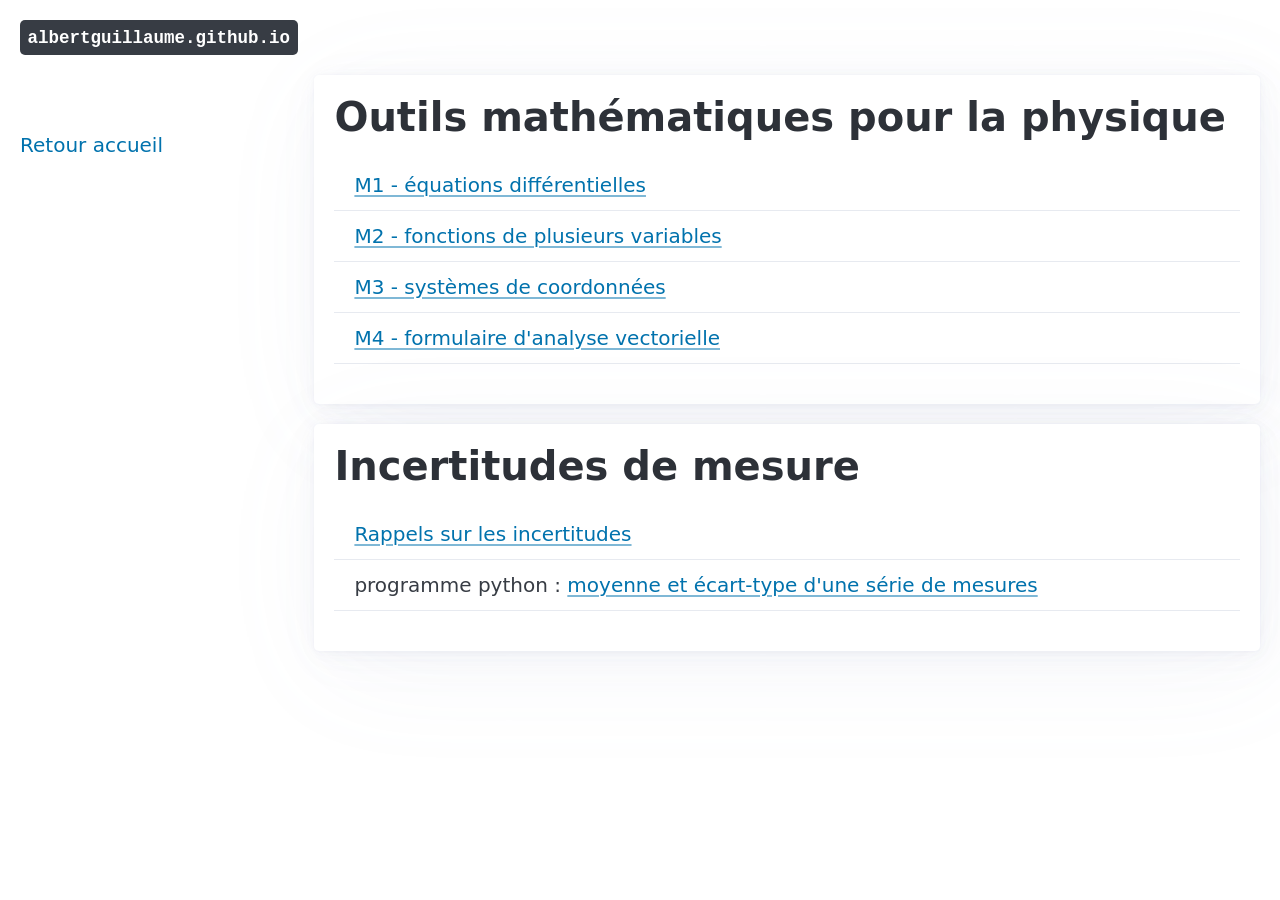
==== commit 8c30bec3: "opla" ====
--- a/caisse.html
+++ b/caisse.html
@@ -81,7 +81,7 @@
     </td></tr>
 
     <tr><td> programme python :
-      <a href="incertitudes/incertitudeTypeA.py">incertitudes de type A</a>
+      <a href="incertitudes/incertitudeTypeA.py">moyenne et écart-type d'une série de mesures</a>
     </td></tr>
 
   </tbody>
